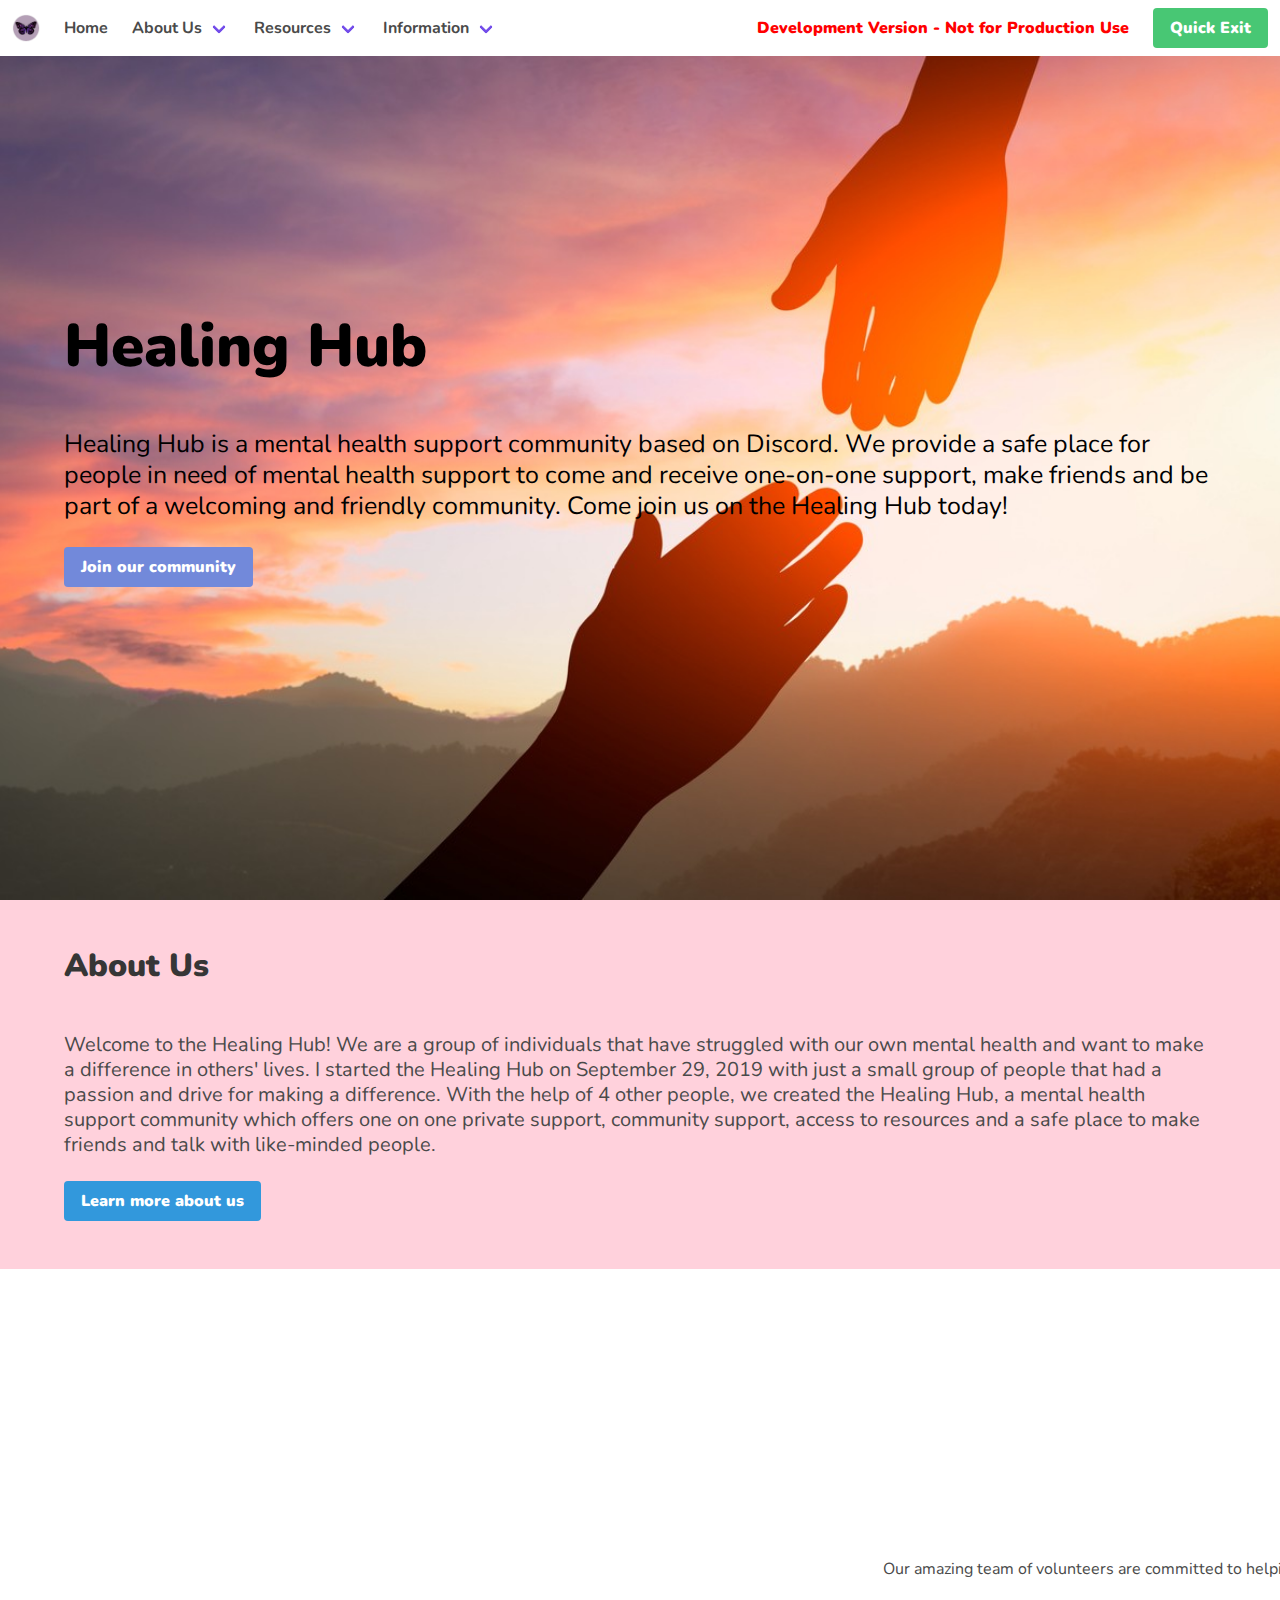
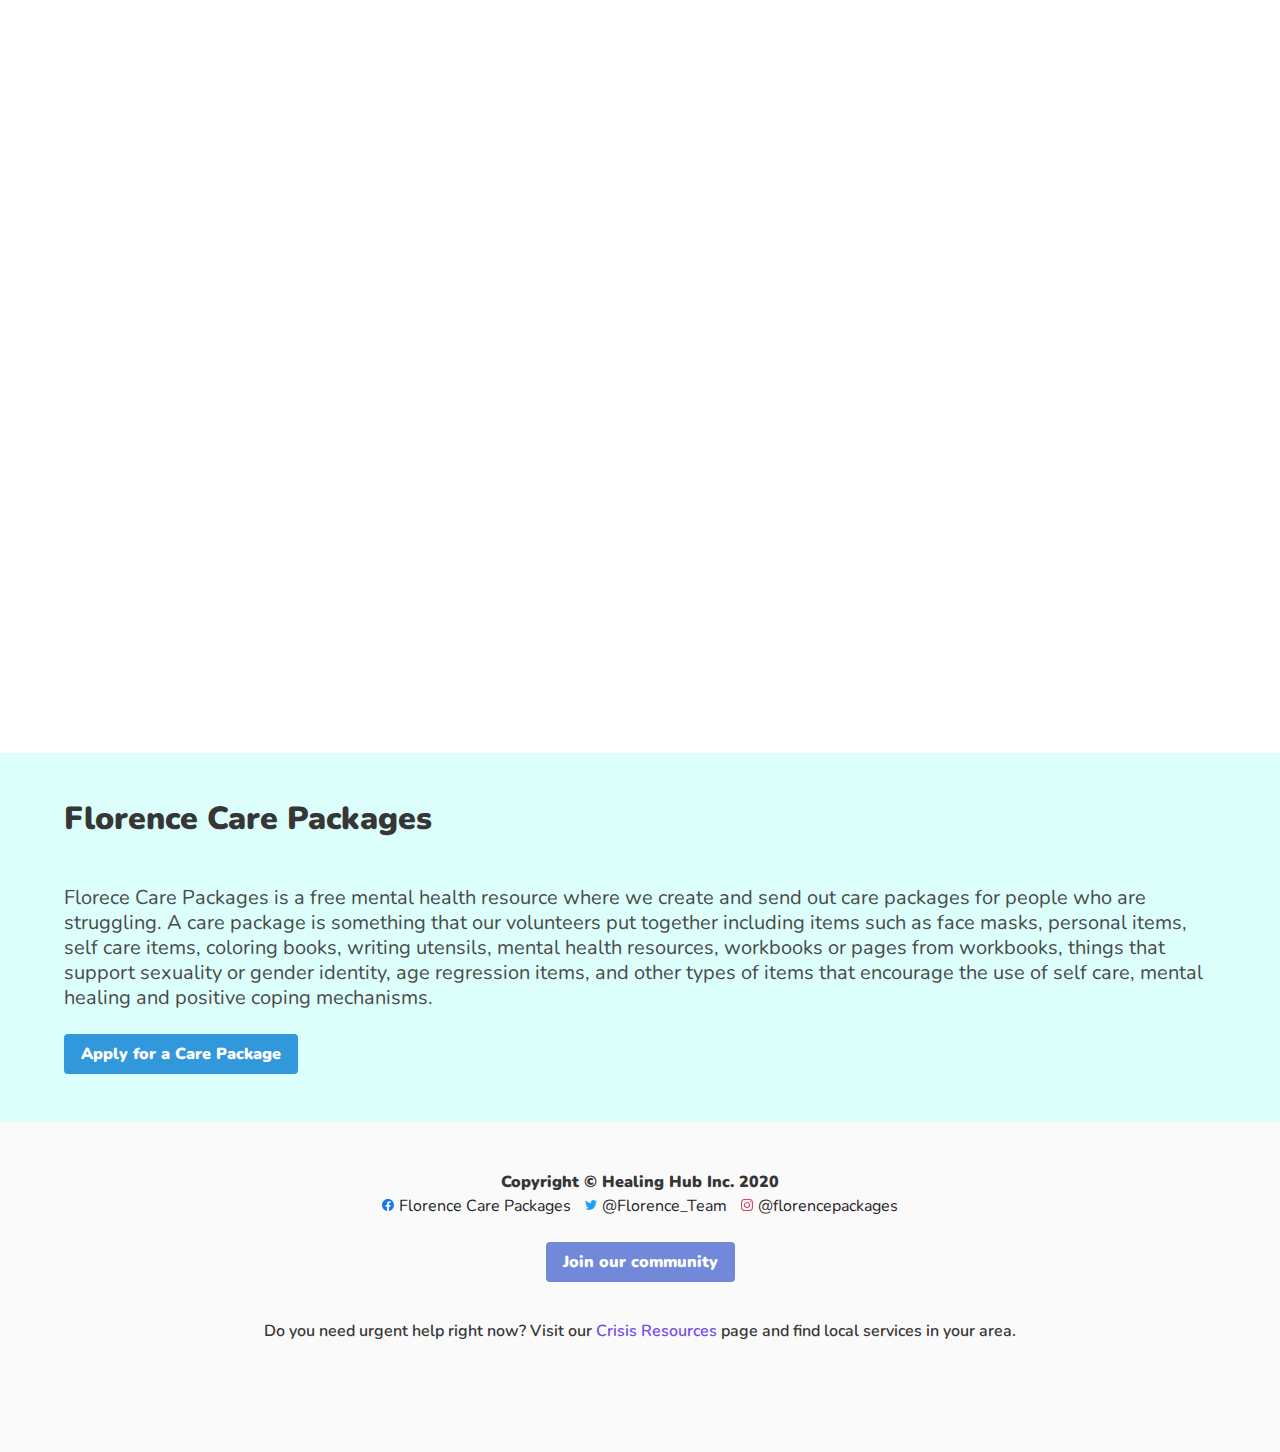
==== index.html @ 4560e4aa "Development Update" ====
<!doctype html>
<html class="no-js" lang="en-AU">

<!--

  Made with love and pandas by aidswidjaja
        https://github.com/tetsudai
       https://aidswidjaja.github.io

Filename    ::  index.html
Purpose     ::  Homepage
Project     ::  Official website for Healing Hub Inc., a peer-to-peer mental health support server. By aidswidjaja @ tetsudai.
GitHub      ::  https://github.com/tetsudai/HealingHub
License     ::  MIT License 2020

-->


<head>
  <meta charset="utf-8">
  <meta name="keywords" content="mental health,support,peer support,healing,help,suicide,depression,anxiety">
  <meta name="author" content="aidswidjaja">
  <meta name="description"
    content="Official website for Healing Hub Inc., a peer-to-peer mental health support server.">
  <meta name="viewport" content="width=device-width, initial-scale=1">

  <meta property="og:title"
    content="Official website for Healing Hub Inc., a peer-to-peer mental health support server.">
  <meta property="og:type" content="website">
  <meta property="og:url" content="https://healinghub.netlify.com">
  <meta property="og:image" content="https://raw.githubusercontent.com/tetsudai/HealingHub/master/assets/logo.png">

  <script src="https://code.jquery.com/jquery-3.5.1.min.js"
    integrity="sha256-9/aliU8dGd2tb6OSsuzixeV4y/faTqgFtohetphbbj0=" crossorigin="anonymous"></script>

  <link
    href="https://fonts.googleapis.com/css2?family=Nunito:ital,wght@0,200;0,300;0,400;0,600;0,700;0,800;0,900;1,200;1,300;1,400;1,600;1,700;1,800;1,900&display=swap"
    rel="stylesheet">
  <link href="https://fonts.googleapis.com/icon?family=Material+Icons" rel="stylesheet">

  <link rel="stylesheet" href="res/normalize/normalize.css">
  <link rel="stylesheet" href="res/bulma/css/bulma.min.css">
  <link rel="stylesheet" href="css/main.css">
  <link rel="stylesheet" href="css/blurple.css">
  <link rel="stylesheet" href="css/index.css">
  <script src="js/nav.js"></script>
  <script src="js/escape.js"></script>

  <link rel="icon" type="image/png" href="assets/icon.png">
  <link rel="apple-touch-icon" href="icon.png">


  <title>Home | Healing Hub</title>
</head>

<body>
  <!-- Start Browse Happy warning-->
  <div id="browsehappy-warning">
    <!--[if IE]> <p class="browserupgrade">You are using an <strong>outdated</strong> browser. Please <a href="https://browsehappy.com/">upgrade your browser</a> to improve your experience and security.</p><![endif]-->
  </div>
  <!-- End Browse Happy warning -->
  <!-- Start Navigation bar-->
  <nav class="navbar is-fixed-top" role="navigation" aria-label="main navigation">
    <div class="navbar-brand">
      <a class="navbar-item" href="index.html">
        <img src="assets/icon.png">
      </a>

      <a role="button" class="navbar-burger burger" aria-label="menu" aria-expanded="false" data-target="navbarTarget">
        <span aria-hidden="true"></span>
        <span aria-hidden="true"></span>
        <span aria-hidden="true"></span>
      </a>
    </div>

    <div id="navbarTarget" class="navbar-menu">
      <div class="navbar-start">
        <a class="navbar-item">Home</a>
        <div class="navbar-item has-dropdown is-hoverable">
          <a class="navbar-link">About Us</a>
          <div class="navbar-dropdown">
            <a class="navbar-item">What We Do</a>
            <a class="navbar-item">Volunteer</a>
            <a class="navbar-item">The Team</a>
          </div>
        </div>
        <div class="navbar-item has-dropdown is-hoverable">
          <a class="navbar-link">Resources</a>
          <div class="navbar-dropdown">
            <a class="navbar-item">Hotlines</a>
            <a class="navbar-item">USA Treatment</a>
            <a class="navbar-item">Online Resources</a>
            <a class="navbar-item">Resources</a>
          </div>
        </div>
        <div class="navbar-item has-dropdown is-hoverable">
          <a class="navbar-link">Information</a>
          <div class="navbar-dropdown">
            <a class="navbar-item">FAQ</a>
            <a class="navbar-item">Disclaimer</a>
            <a class="navbar-item">Social Media</a>
            <a class="navbar-item">Server Rules</a>
            <a class="navbar-item">More Information</a>
          </div>
        </div>
      </div>
    </div>
    <div class="navbar-end">
      <div class="navbar-item"><strong style="color: red">Development Version - Not for Production Use</strong></div>
      <div class="navbar-item">
        <div class="buttons">
          <a class="button is-success" onclick="getAway()">
            <strong>Quick Exit</strong>
          </a>
        </div>
      </div>
    </div>
  </nav>
  <!-- End navigation bar -->

  <!-- Start hero splash -->
  <section class="hero indexSplash is-fullheight">
    <div class="hero-body">
      <div class="container">
        <h1 class="title indexSplashText indexSplashTitle">
          Healing Hub
        </h1><br>
        <h2 class="subtitle indexSplashText indexSplashSubtitle">
          Healing Hub is a mental health support community based on Discord. We provide a
          safe place for people in need of mental health support to come and receive one-on-one support, make friends
          and be part of a welcoming and friendly community. Come join us on the Healing Hub today!
        </h2>
        <a href="https://discord.gg/Qd7BYZr" class="button is-blurple" target="_blank">Join our community</a>
      </div>
    </div>
  </section>

  <section class="section indexAboutUs">
    <div class="container">
      <h1 class="title">About Us</h1><br>
      <h2 class="subtitle">
        Welcome to the Healing Hub! We are a group of individuals that have struggled with our own mental health and
        want to make a difference in others' lives. I started the Healing Hub on September 29, 2019 with just a small
        group of people that had a passion and drive for making a difference. With the help of 4 other people, we
        created the Healing Hub, a mental health support community which offers one on one private support, community
        support, access to resources and a safe place to make friends and talk with like-minded people.
      </h2>
      <a href="#" class="button is-info" target="_blank">Learn more about us</a> <!-- TO BE UPDATED -->
    </div>
  </section>

  <section class="section indexSectionMargins">
    <div class="columns is-desktop has-text-centered">
      <div class="column">
        <p class="title indexTitle">Our Team</p><br>
        <span class="material-icons indexIcon" style="color: #00DA8D">
          connect_without_contact
        </span>
        <p class="indexColumnText">
          Our amazing team of volunteers are committed to helping others. We take our dreams and turn them into
          action.
          Think you would be a good fit? Visit the <a href="#">Volunteer</a> page for more information!
          <!-- TO BE UPDATED -->
        </p>
      </div>
      <div class="column">
        <div>
          <p class="title indexTitle">Our History</p><br>
          <span class="material-icons indexIcon" style="color: #FF7378">
            hourglass_empty
          </span>
          <p class="indexColumnText">
            Seeing a need for dedicated, nonprofit work in the mental health area, we formed our organization to provide
            a safe place for people to come and receive free-of-charge support. We've consistently grown since then, all
            thanks to the volunteers of the Healing Hub Inc.!
          </p>
        </div>
      </div>
      <div class="column">
        <div>
          <p class="title indexTitle">Our Mission</p><br>
          <span class="material-icons indexIcon" style="color: #0086FF">
            stars
          </span>
          <p class="indexColumnText">
            We focus on making the maximum positive effort for our community. Our members and volunteers provide the
            momentum that helps us affect change. Using one to one and community support, low cost resources and team
            work, we've found a way to make a difference in people's lives for people who otherwise couldn't access it.
          </p>
        </div>
      </div>
    </div>
  </section>

  <section class="section indexFlorenceCarePackages">
    <div class="container">
      <h1 class="title">Florence Care Packages</h1><br>
      <h2 class="subtitle">
        Florece Care Packages is a free mental health resource where we create and send out care packages for people who
        are struggling. A care package is something that our volunteers put together including items such as face masks,
        personal items, self care items, coloring books, writing utensils, mental health resources, workbooks or pages
        from workbooks, things that support sexuality or gender identity, age regression items, and other types of items
        that encourage the use of self care, mental healing and positive coping mechanisms.

      </h2>
      <a href="#" class="button is-info" target="_blank">Apply for a Care Package</a> <!-- TO BE UPDATED -->
    </div>
  </section>

  <!-- Start footer -->
  <footer class="footer">
    <div class="content has-text-centered">
      <p>
        <strong>Copyright &copy Healing Hub Inc. 2020</strong><br>
        <a class="social" href="https://www.facebook.com/Florence-Care-Packages-103429868161958/"><img class="social-facebook" src="assets/svg/facebook.svg" alt="Facebook" style="height: 12px; padding-right: 5px;">Florence Care Packages</a>
        <a class="social" href="https://twitter.com/Florence_Team"><img class="social-twitter" src="assets/svg/twitter.svg" alt="Twitter" style="height: 12px; padding-left: 10px; padding-right: 5px;">@Florence_Team</a>
        <a class="social" href="https://www.instagram.com/florencepackages/"><img class="social-instagram" src="assets/svg/instagram.svg" alt="Instagram" style="height: 12px; padding-left: 10px; padding-right: 5px;">@florencepackages</a>
        <br><br>
      <a class="button is-blurple" href="https://discord.gg/Qd7BYZr">Join our community</a><br><br>
      <h6>Do you need urgent help right now? Visit our <a href="crisis.html">Crisis Resources</a> page and find local
        services in your area.</h6>
      </p>
    </div>
  </footer>
  <!-- End footer -->
</body>

</html>
---- css/main.css ----
/*

  Made with love and pandas by aidswidjaja
        https://github.com/tetsudai
       https://aidswidjaja.github.io

Filename    ::  main.css
Purpose     ::  Main CSS file
Project     ::  Official website for Healing Hub Inc, a peer-to-peer mental health support server. By aidswidjaja @ tetsudai.
GitHub      ::  https://github.com/tetsudai/HealingHub
License     ::  MIT License 2020

*/

/* Elements */

body {
    font-family: 'Nunito', serif;
}

a {
    color: #734DEA
}

a:hover {
    color: #734DEA;
    text-decoration: underline;
}

a.button {
    font-weight: 900;
}

strong {
    font-weight: 900;
}

/* Navbar */

.navbar-item {
    font-weight: 700;
}

a.navbar-item:hover {
    font-weight: 700;
    color: #734DEA;
}

a.navbar-link:hover {
    color: #734DEA;
    text-decoration: underline;
}

.navbar-link:not(.is-arrowless)::after {
    border-color: #734DEA;
}

/* Misc */

.title {
    font-weight: 900;
}

.subtitle {
    font-weight: 400;
}

.social {
    color: #252526;
}
---- css/blurple.css ----
/*

  Made with love and pandas by aidswidjaja
        https://github.com/tetsudai
       https://aidswidjaja.github.io

Filename    ::  blurple.css
Purpose     ::  Blurple CSS button styles
Project     ::  Official website for Healing Hub Inc, a peer-to-peer mental health support server. By aidswidjaja @ tetsudai.
GitHub      ::  https://github.com/tetsudai/HealingHub
License     ::  MIT License 2020

*/

.button.is-blurple {
    background-color: #7289DA;
    border-color: transparent;
    color: #fff;
  }
  
  .button.is-blurple:hover, .button.is-blurple.is-hovered {
    background-color: #6073b5;
    border-color: transparent;
    color: #fff;
  }
  
  .button.is-blurple:focus, .button.is-blurple.is-focused {
    border-color: transparent;
    color: #fff;
  }
  
  .button.is-blurple:focus:not(:active), .button.is-blurple.is-focused:not(:active) {
    box-shadow: 0 0 0 0.125em rgba(114, 137, 218, 0.25);
  }
  
  .button.is-blurple:active, .button.is-blurple.is-active {
    background-color: #5a6db0;
    border-color: transparent;
    color: #fff;
  }
  
  .button.is-blurple[disabled],
  fieldset[disabled] .button.is-blurple {
    background-color: #7289DA;
    border-color: transparent;
    box-shadow: none;
  }
  
  .button.is-blurple.is-inverted {
    background-color: #fff;
    color: #7289DA;
  }
  
  .button.is-blurple.is-inverted:hover, .button.is-blurple.is-inverted.is-hovered {
    background-color: #f2f2f2;
  }
  
  .button.is-blurple.is-inverted[disabled],
  fieldset[disabled] .button.is-blurple.is-inverted {
    background-color: #fff;
    border-color: transparent;
    box-shadow: none;
    color: #7289DA;
  }
  
  .button.is-blurple.is-loading::after {
    border-color: transparent transparent #fff #fff !important;
  }
  
  .button.is-blurple.is-outlined {
    background-color: transparent;
    border-color: #7289DA;
    color: #7289DA;
  }
  
  .button.is-blurple.is-outlined:hover, .button.is-blurple.is-outlined.is-hovered, .button.is-blurple.is-outlined:focus, .button.is-blurple.is-outlined.is-focused {
    background-color: #7289DA;
    border-color: #7289DA;
    color: #fff;
  }
  
  .button.is-blurple.is-outlined.is-loading::after {
    border-color: transparent transparent #7289DA #7289DA !important;
  }
  
  .button.is-blurple.is-outlined.is-loading:hover::after, .button.is-blurple.is-outlined.is-loading.is-hovered::after, .button.is-blurple.is-outlined.is-loading:focus::after, .button.is-blurple.is-outlined.is-loading.is-focused::after {
    border-color: transparent transparent #fff #fff !important;
  }
  
  .button.is-blurple.is-outlined[disabled],
  fieldset[disabled] .button.is-blurple.is-outlined {
    background-color: transparent;
    border-color: #7289DA;
    box-shadow: none;
    color: #7289DA;
  }
  
  .button.is-blurple.is-inverted.is-outlined {
    background-color: transparent;
    border-color: #fff;
    color: #fff;
  }
  
  .button.is-blurple.is-inverted.is-outlined:hover, .button.is-blurple.is-inverted.is-outlined.is-hovered, .button.is-blurple.is-inverted.is-outlined:focus, .button.is-blurple.is-inverted.is-outlined.is-focused {
    background-color: #fff;
    color: #7289DA;
  }
  
  .button.is-blurple.is-inverted.is-outlined.is-loading:hover::after, .button.is-blurple.is-inverted.is-outlined.is-loading.is-hovered::after, .button.is-blurple.is-inverted.is-outlined.is-loading:focus::after, .button.is-blurple.is-inverted.is-outlined.is-loading.is-focused::after {
    border-color: transparent transparent #7289DA #7289DA !important;
  }
  
  .button.is-blurple.is-inverted.is-outlined[disabled],
  fieldset[disabled] .button.is-blurple.is-inverted.is-outlined {
    background-color: transparent;
    border-color: #fff;
    box-shadow: none;
    color: #fff;
  }
  
  .button.is-blurple.is-light {
    background-color: #ebfffc;
    color: #5a6db0;
  }
  
  .button.is-blurple.is-light:hover, .button.is-blurple.is-light.is-hovered {
    background-color: #defffa;
    border-color: transparent;
    color: #5a6db0;
  }
  
  .button.is-blurple.is-light:active, .button.is-blurple.is-light.is-active {
    background-color: #d1fff8;
    border-color: transparent;
    color: #5a6db0;
  }
---- css/index.css ----
/*

  Made with love and pandas by aidswidjaja
        https://github.com/tetsudai
       https://aidswidjaja.github.io

Filename    ::  index.css
Purpose     ::  CSS file for index.html
Project     ::  Official website for Healing Hub Inc, a peer-to-peer mental health support server. By aidswidjaja @ tetsudai.
GitHub      ::  https://github.com/tetsudai/HealingHub
License     ::  MIT License 2020

*/

.indexSplash { 
    background-image: url("../assets/splash.png");
    background-position: center center;
	background-repeat: no-repeat;
    background-attachment: fixed;
    -webkit-background-size: cover;
    -moz-background-size: cover;
    -o-background-size: cover;
    background-size: cover;
}

.indexSplashText {
    color: #000;
}

.indexSplashTitle {
    font-size: 60px;
    font-weight: 900;
}

.indexSplashSubtitle {
    font-size: 25px;
}

.indexTitle {
    font-weight: 900;
    font-size: 40px;
}

.indexIcon {
    font-size: 130px;
}

.indexAboutUs {
    background-color: #FFD1DC;
}

.indexFlorenceCarePackages {
    background-color: #DCFFFB;
}

.indexColumnText {
    padding: 10px;
}

.indexSectionMargins {
    margin-left: 50px;
    margin-right: 50px;
}
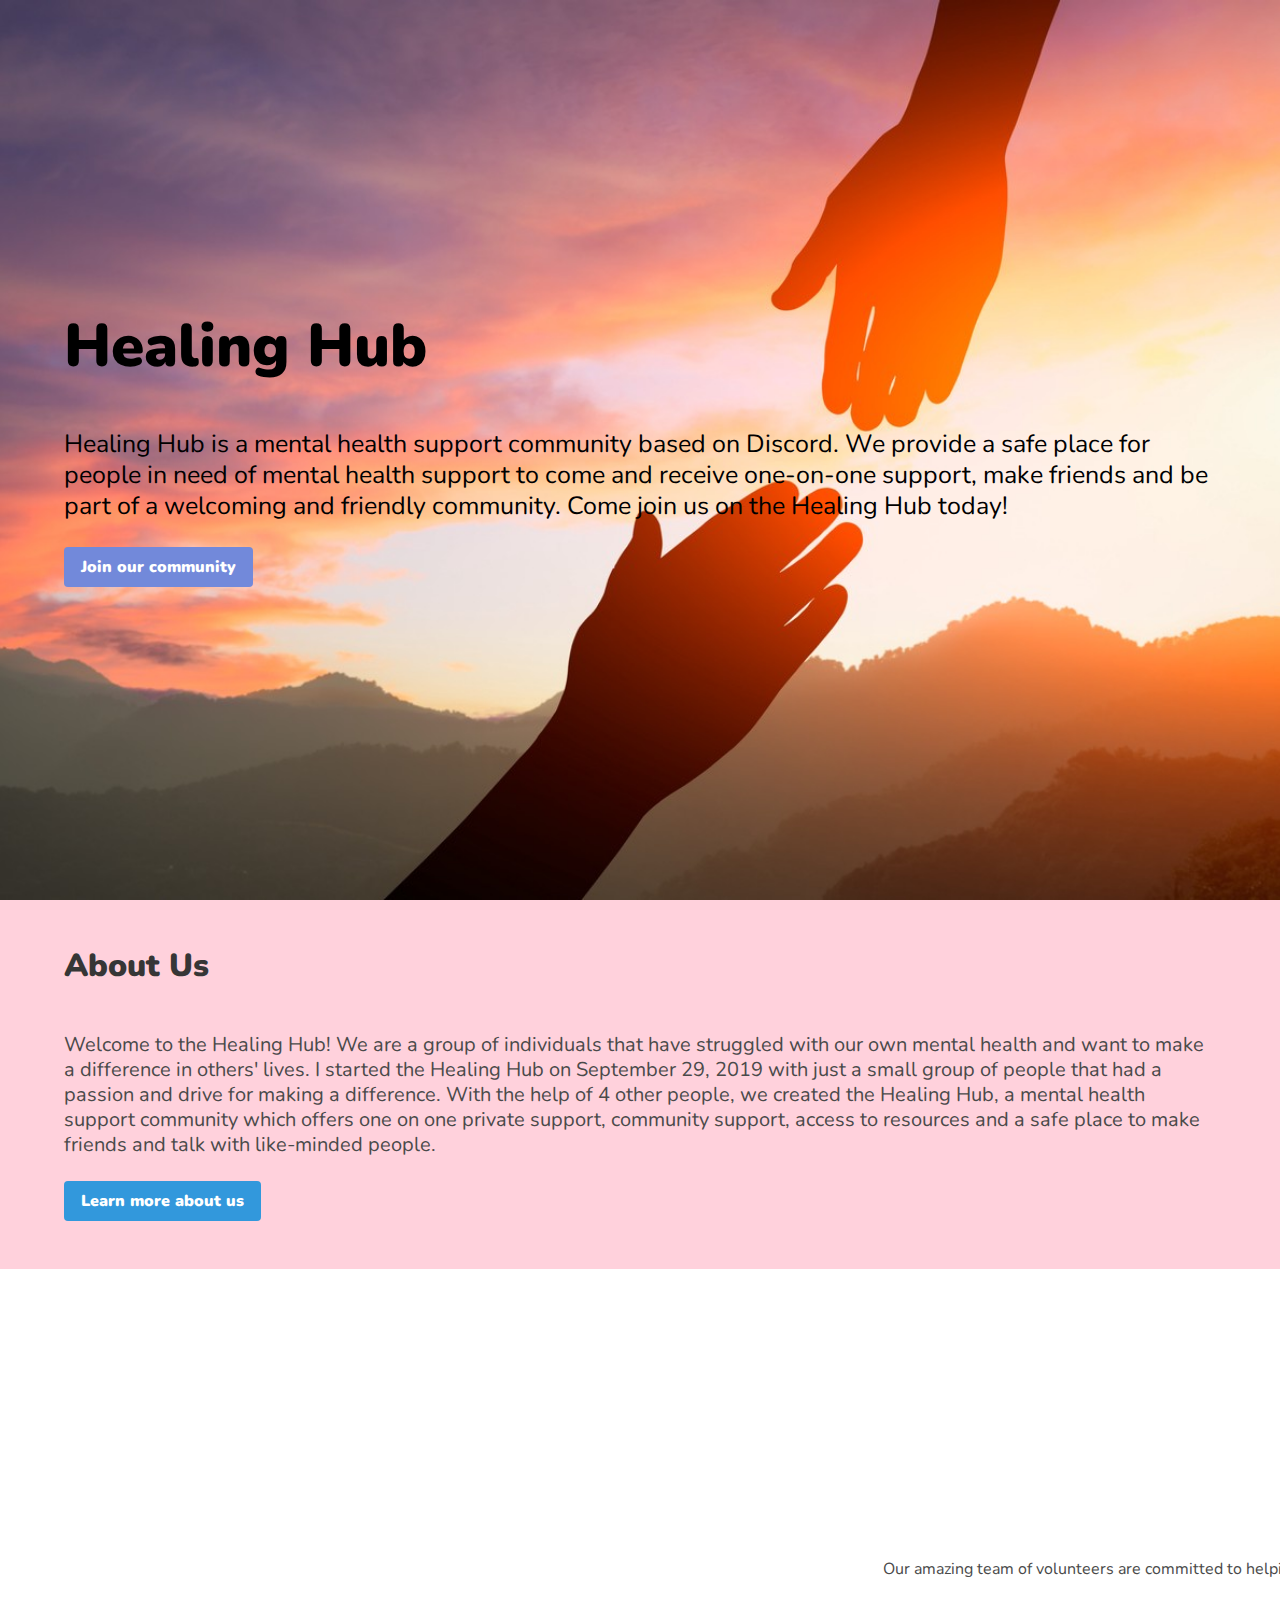
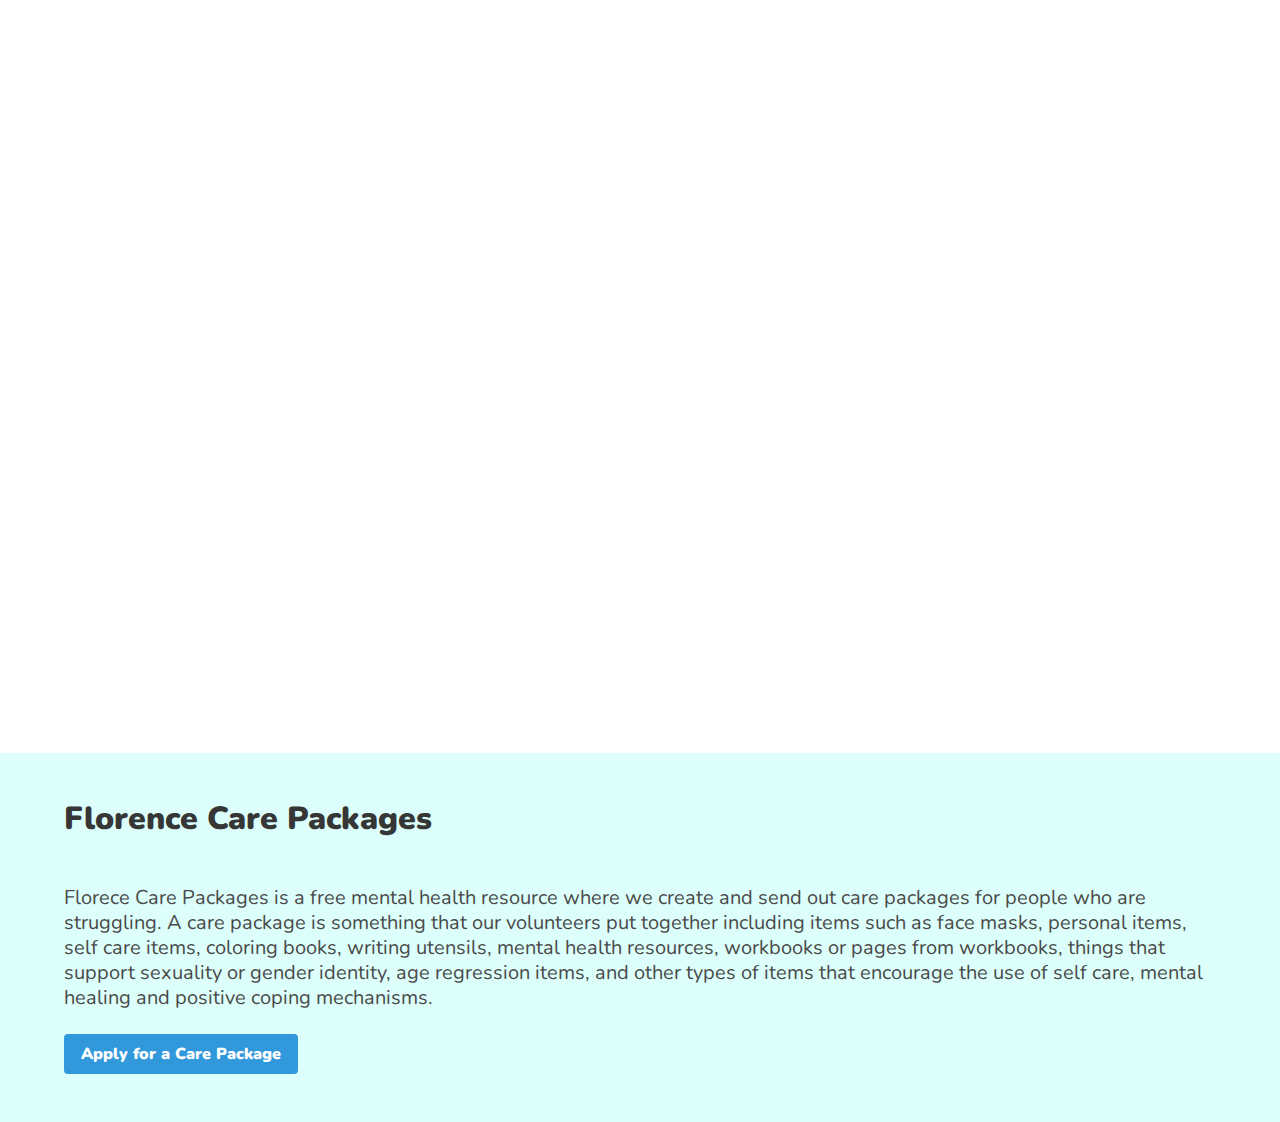
==== commit 94870e3f: "Header/Footer in Jquery HTML load()" ====
--- a/index.html
+++ b/index.html
@@ -33,6 +33,13 @@
   <script src="https://code.jquery.com/jquery-3.5.1.min.js"
     integrity="sha256-9/aliU8dGd2tb6OSsuzixeV4y/faTqgFtohetphbbj0=" crossorigin="anonymous"></script>
 
+  <script>
+    $(document).ready(function () {
+      $('#navbar').load("navbar.html");
+      $('#footer').load("footer.html");
+    });
+  </script>
+
   <link
     href="https://fonts.googleapis.com/css2?family=Nunito:ital,wght@0,200;0,300;0,400;0,600;0,700;0,800;0,900;1,200;1,300;1,400;1,600;1,700;1,800;1,900&display=swap"
     rel="stylesheet">
@@ -59,64 +66,8 @@
     <!--[if IE]> <p class="browserupgrade">You are using an <strong>outdated</strong> browser. Please <a href="https://browsehappy.com/">upgrade your browser</a> to improve your experience and security.</p><![endif]-->
   </div>
   <!-- End Browse Happy warning -->
-  <!-- Start Navigation bar-->
-  <nav class="navbar is-fixed-top" role="navigation" aria-label="main navigation">
-    <div class="navbar-brand">
-      <a class="navbar-item" href="index.html">
-        <img src="assets/icon.png">
-      </a>
 
-      <a role="button" class="navbar-burger burger" aria-label="menu" aria-expanded="false" data-target="navbarTarget">
-        <span aria-hidden="true"></span>
-        <span aria-hidden="true"></span>
-        <span aria-hidden="true"></span>
-      </a>
-    </div>
-
-    <div id="navbarTarget" class="navbar-menu">
-      <div class="navbar-start">
-        <a class="navbar-item">Home</a>
-        <div class="navbar-item has-dropdown is-hoverable">
-          <a class="navbar-link">About Us</a>
-          <div class="navbar-dropdown">
-            <a class="navbar-item">What We Do</a>
-            <a class="navbar-item">Volunteer</a>
-            <a class="navbar-item">The Team</a>
-          </div>
-        </div>
-        <div class="navbar-item has-dropdown is-hoverable">
-          <a class="navbar-link">Resources</a>
-          <div class="navbar-dropdown">
-            <a class="navbar-item">Hotlines</a>
-            <a class="navbar-item">USA Treatment</a>
-            <a class="navbar-item">Online Resources</a>
-            <a class="navbar-item">Resources</a>
-          </div>
-        </div>
-        <div class="navbar-item has-dropdown is-hoverable">
-          <a class="navbar-link">Information</a>
-          <div class="navbar-dropdown">
-            <a class="navbar-item">FAQ</a>
-            <a class="navbar-item">Disclaimer</a>
-            <a class="navbar-item">Social Media</a>
-            <a class="navbar-item">Server Rules</a>
-            <a class="navbar-item">More Information</a>
-          </div>
-        </div>
-      </div>
-    </div>
-    <div class="navbar-end">
-      <div class="navbar-item"><strong style="color: red">Development Version - Not for Production Use</strong></div>
-      <div class="navbar-item">
-        <div class="buttons">
-          <a class="button is-success" onclick="getAway()">
-            <strong>Quick Exit</strong>
-          </a>
-        </div>
-      </div>
-    </div>
-  </nav>
-  <!-- End navigation bar -->
+  <div id="navbar"></div>
 
   <!-- Start hero splash -->
   <section class="hero indexSplash is-fullheight">
@@ -207,22 +158,8 @@
     </div>
   </section>
 
-  <!-- Start footer -->
-  <footer class="footer">
-    <div class="content has-text-centered">
-      <p>
-        <strong>Copyright &copy Healing Hub Inc. 2020</strong><br>
-        <a class="social" href="https://www.facebook.com/Florence-Care-Packages-103429868161958/"><img class="social-facebook" src="assets/svg/facebook.svg" alt="Facebook" style="height: 12px; padding-right: 5px;">Florence Care Packages</a>
-        <a class="social" href="https://twitter.com/Florence_Team"><img class="social-twitter" src="assets/svg/twitter.svg" alt="Twitter" style="height: 12px; padding-left: 10px; padding-right: 5px;">@Florence_Team</a>
-        <a class="social" href="https://www.instagram.com/florencepackages/"><img class="social-instagram" src="assets/svg/instagram.svg" alt="Instagram" style="height: 12px; padding-left: 10px; padding-right: 5px;">@florencepackages</a>
-        <br><br>
-      <a class="button is-blurple" href="https://discord.gg/Qd7BYZr">Join our community</a><br><br>
-      <h6>Do you need urgent help right now? Visit our <a href="crisis.html">Crisis Resources</a> page and find local
-        services in your area.</h6>
-      </p>
-    </div>
-  </footer>
-  <!-- End footer -->
+  <div id="footer"></div>
+
 </body>
 
 </html>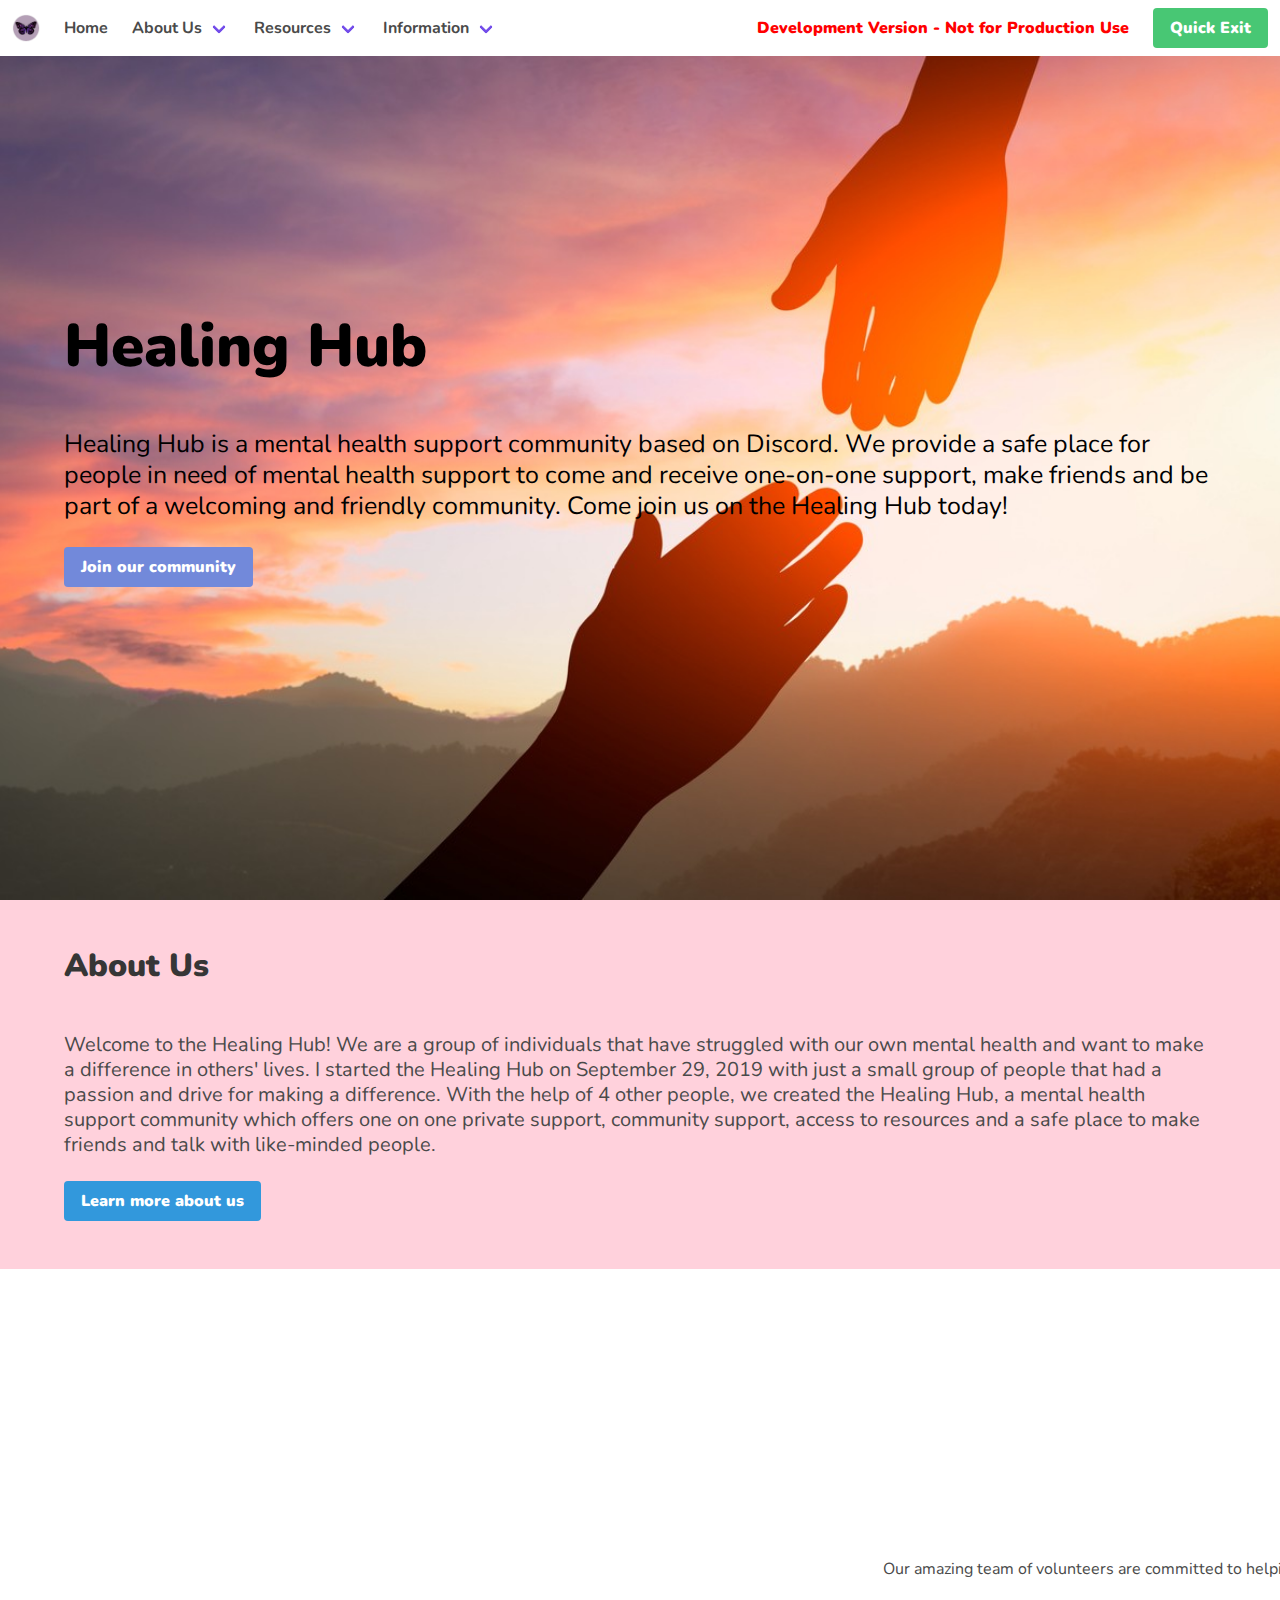
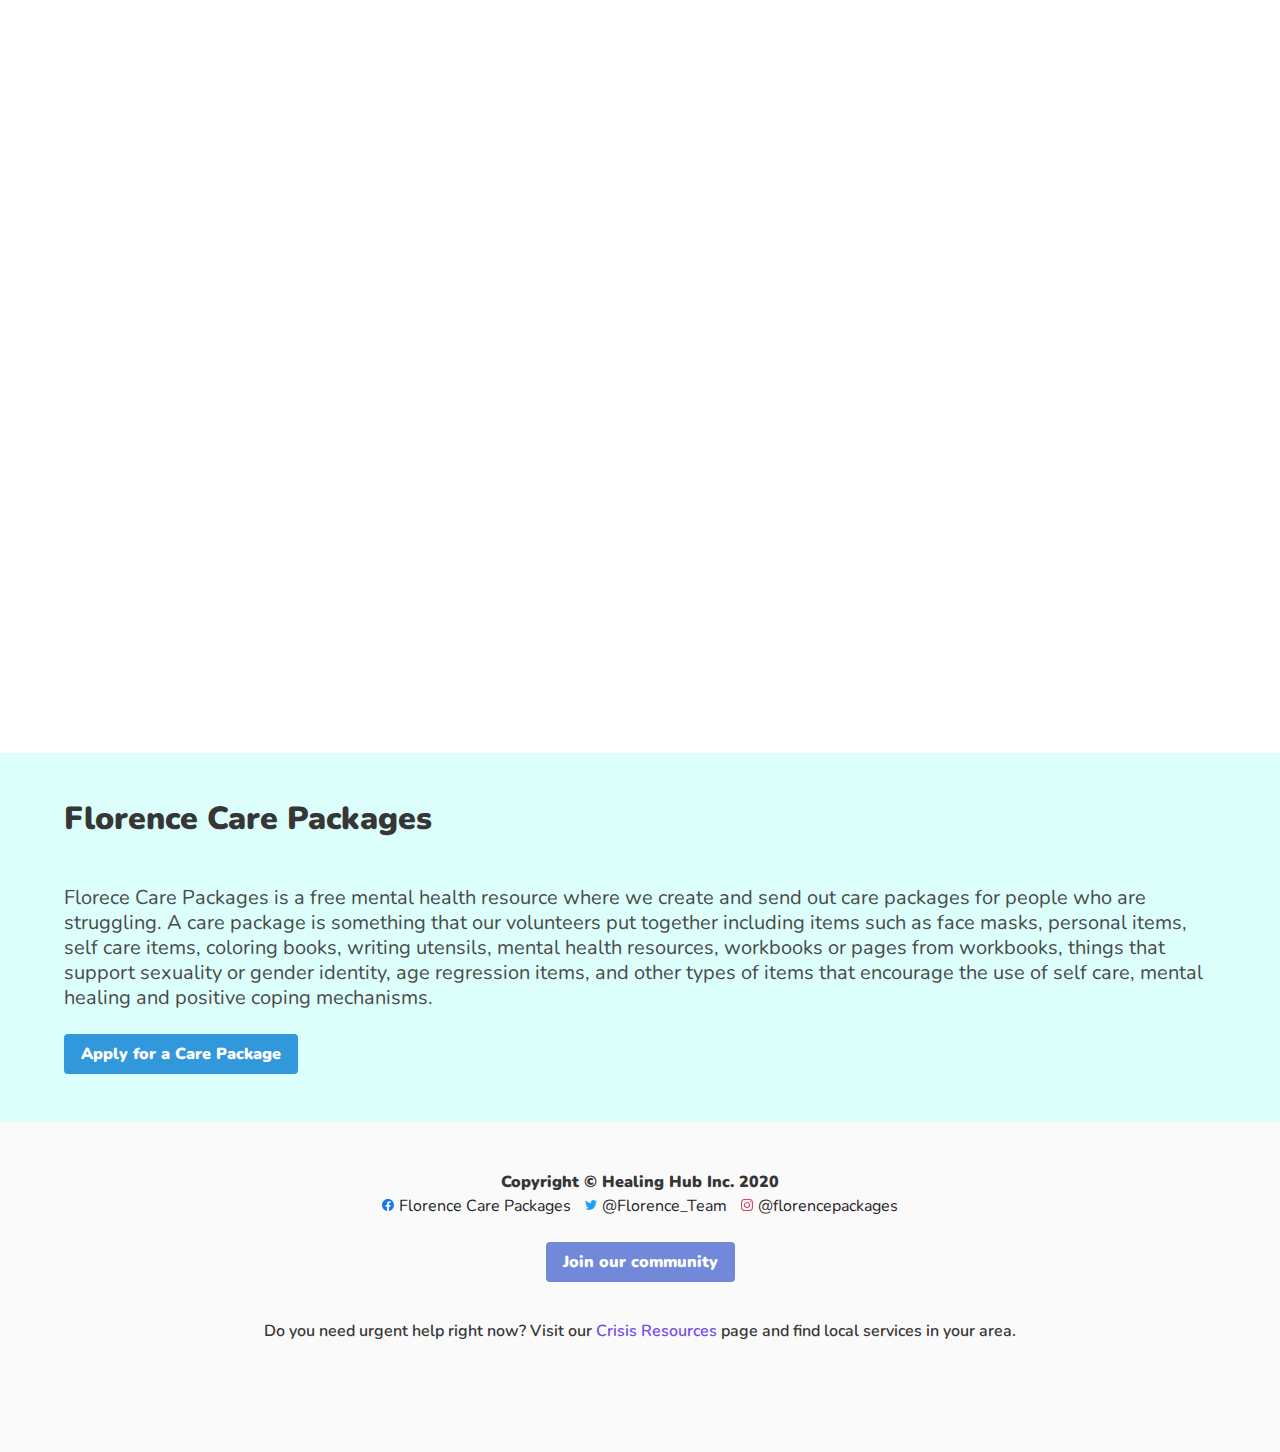
==== commit 7e816aae: "Header/Footer jquery load()" ====
--- a/index.html
+++ b/index.html
@@ -26,6 +26,10 @@
 
   <meta property="og:title"
     content="Official website for Healing Hub Inc., a peer-to-peer mental health support server.">
+  <meta property="og:description"
+    content="Healing Hub is a mental health support community based on Discord. We provide a
+    safe place for people in need of mental health support to come and receive one-on-one support, make friends
+    and be part of a welcoming and friendly community.">
   <meta property="og:type" content="website">
   <meta property="og:url" content="https://healinghub.netlify.com">
   <meta property="og:image" content="https://raw.githubusercontent.com/tetsudai/HealingHub/master/assets/logo.png">
@@ -35,8 +39,8 @@
 
   <script>
     $(document).ready(function () {
-      $('#navbar').load("navbar.html");
-      $('#footer').load("footer.html");
+      $('#navbar').load("res/html/navbar.html");
+      $('#footer').load("res/html/footer.html");
     });
   </script>
 
@@ -152,7 +156,6 @@
         personal items, self care items, coloring books, writing utensils, mental health resources, workbooks or pages
         from workbooks, things that support sexuality or gender identity, age regression items, and other types of items
         that encourage the use of self care, mental healing and positive coping mechanisms.
-
       </h2>
       <a href="#" class="button is-info" target="_blank">Apply for a Care Package</a> <!-- TO BE UPDATED -->
     </div>
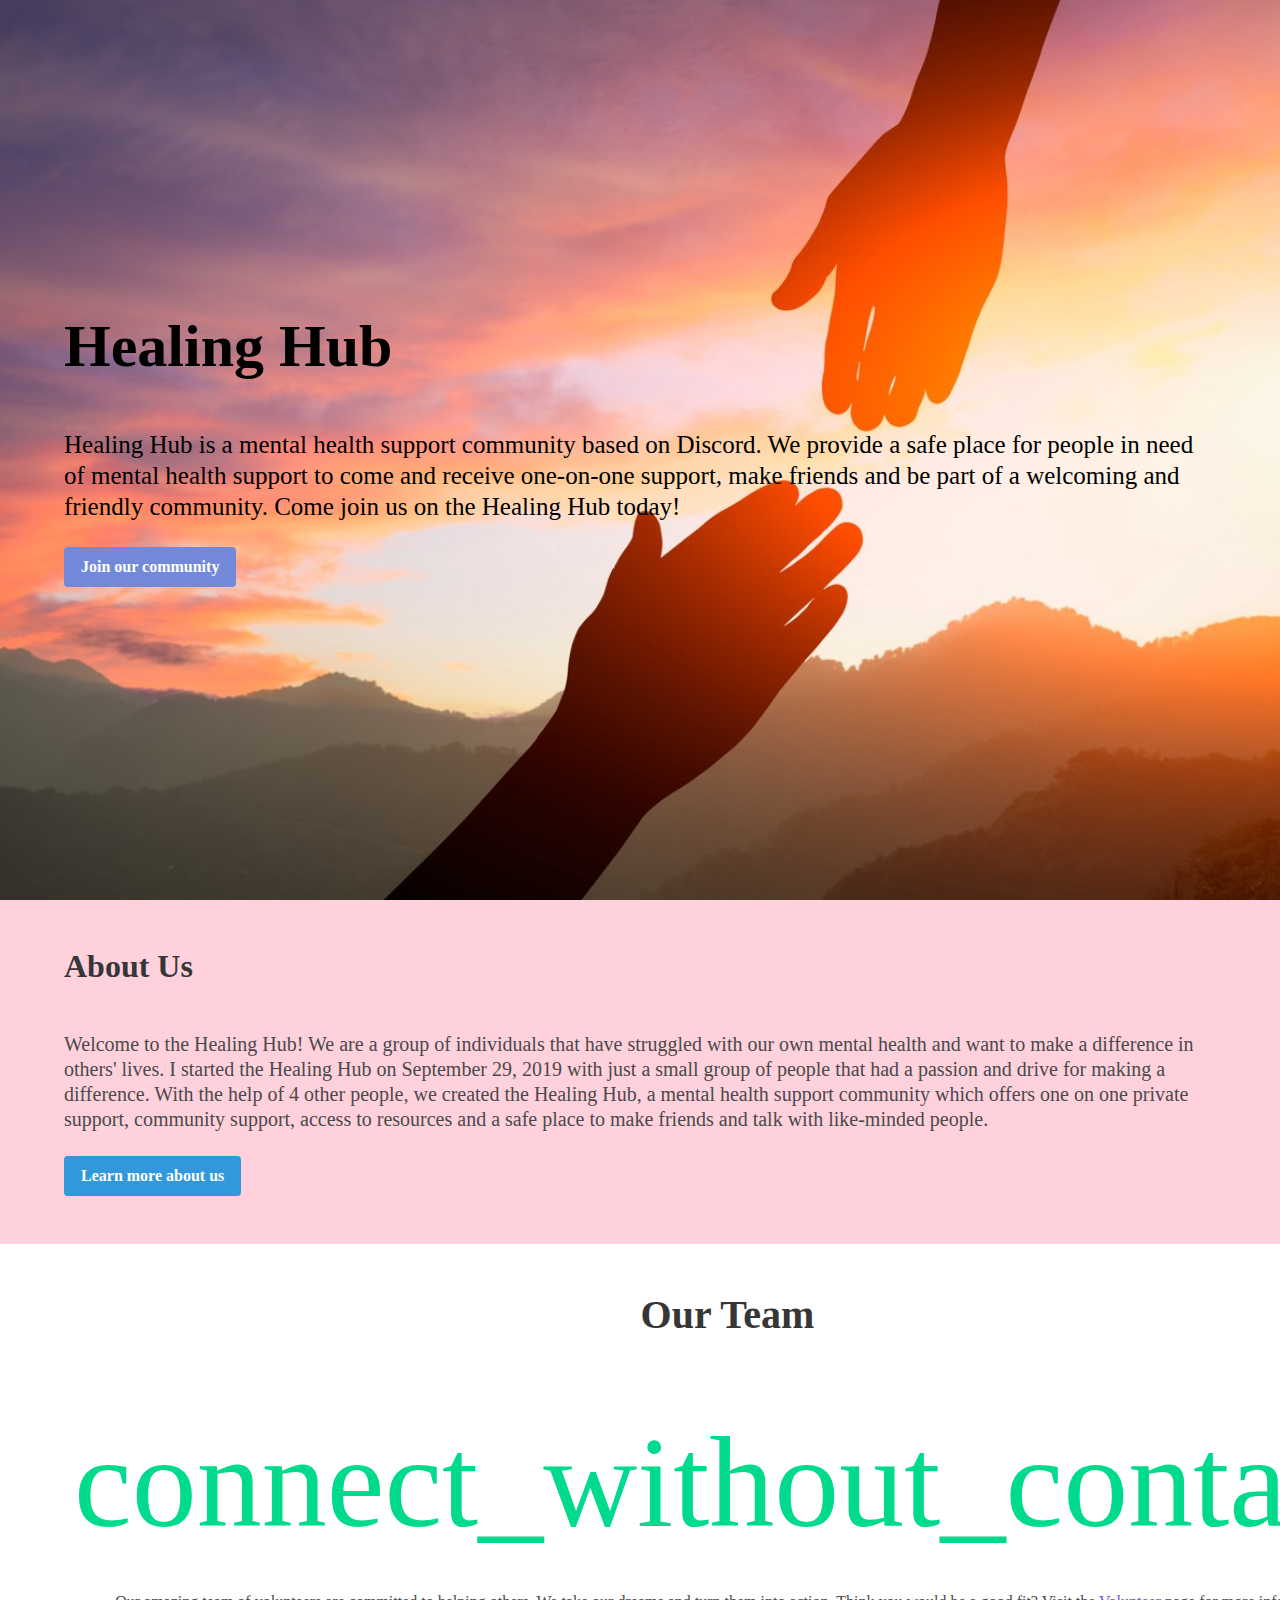
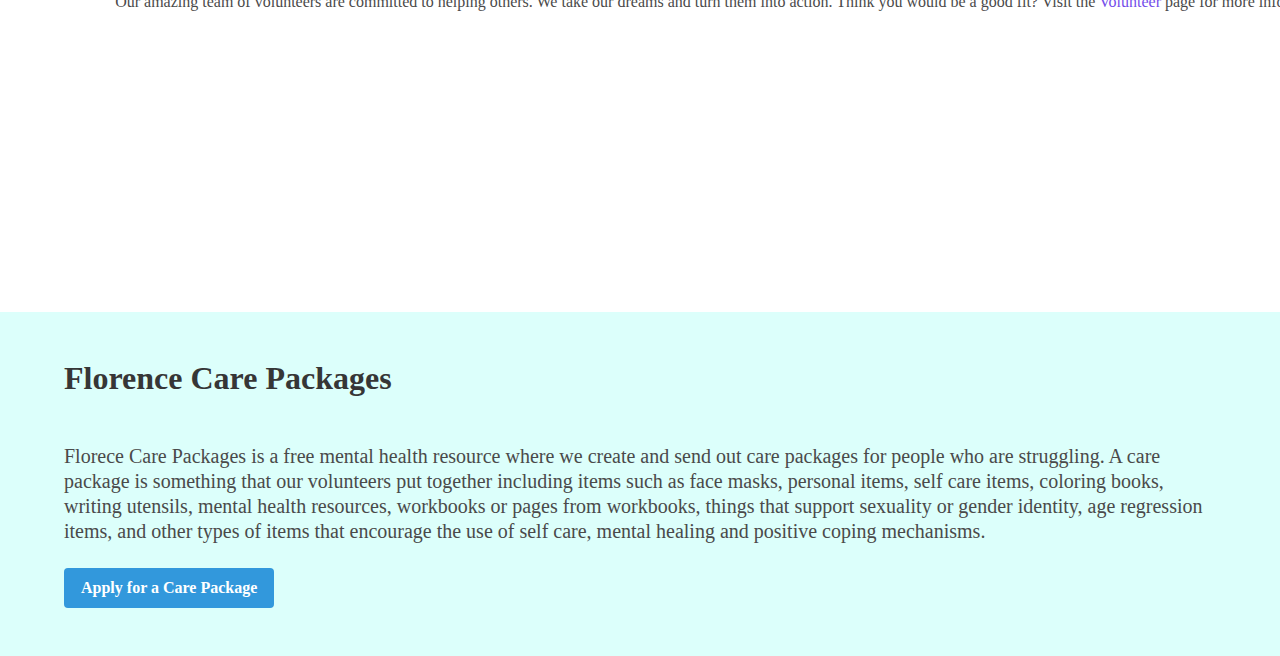
==== commit 3f246af6: "metadata jquery load" ====
--- a/index.html
+++ b/index.html
@@ -17,6 +17,7 @@
 
 
 <head>
+  <!-- <div id="metadata"></div>
   <meta charset="utf-8">
   <meta name="keywords" content="mental health,support,peer support,healing,help,suicide,depression,anxiety">
   <meta name="author" content="aidswidjaja">
@@ -36,18 +37,20 @@
 
   <script src="https://code.jquery.com/jquery-3.5.1.min.js"
     integrity="sha256-9/aliU8dGd2tb6OSsuzixeV4y/faTqgFtohetphbbj0=" crossorigin="anonymous"></script>
+  <link
+    href="https://fonts.googleapis.com/css2?family=Nunito:ital,wght@0,200;0,300;0,400;0,600;0,700;0,800;0,900;1,200;1,300;1,400;1,600;1,700;1,800;1,900&display=swap"
+    rel="stylesheet">
+  <link href="https://fonts.googleapis.com/icon?family=Material+Icons" rel="stylesheet"> -->
 
   <script>
     $(document).ready(function () {
+      $('#metadata').load("res/html/metadata.html");
       $('#navbar').load("res/html/navbar.html");
       $('#footer').load("res/html/footer.html");
     });
   </script>
 
-  <link
-    href="https://fonts.googleapis.com/css2?family=Nunito:ital,wght@0,200;0,300;0,400;0,600;0,700;0,800;0,900;1,200;1,300;1,400;1,600;1,700;1,800;1,900&display=swap"
-    rel="stylesheet">
-  <link href="https://fonts.googleapis.com/icon?family=Material+Icons" rel="stylesheet">
+
 
   <link rel="stylesheet" href="res/normalize/normalize.css">
   <link rel="stylesheet" href="res/bulma/css/bulma.min.css">
@@ -71,7 +74,7 @@
   </div>
   <!-- End Browse Happy warning -->
 
-  <div id="navbar"></div>
+<!-- Navbar --> <div id="navbar"></div>
 
   <!-- Start hero splash -->
   <section class="hero indexSplash is-fullheight">
@@ -161,7 +164,7 @@
     </div>
   </section>
 
-  <div id="footer"></div>
+<!-- Footer --> <div id="footer"></div>
 
 </body>
 
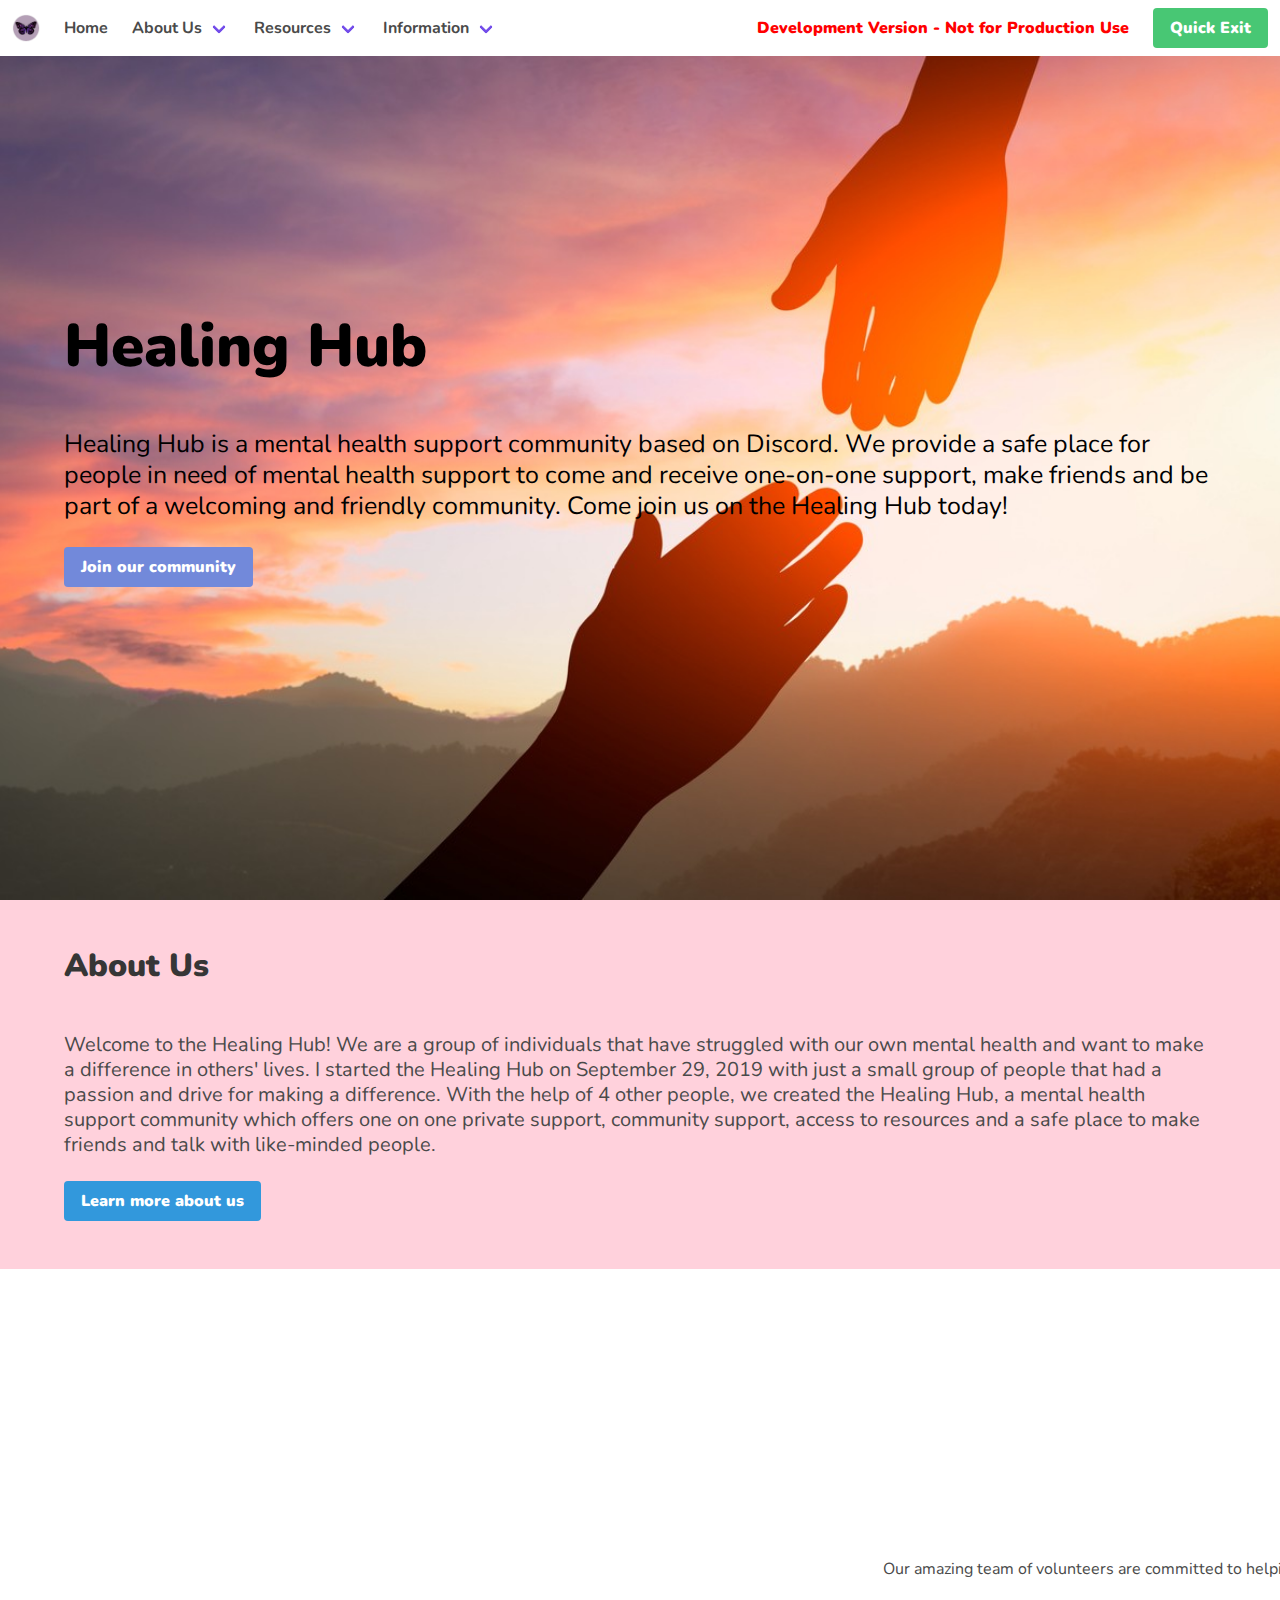
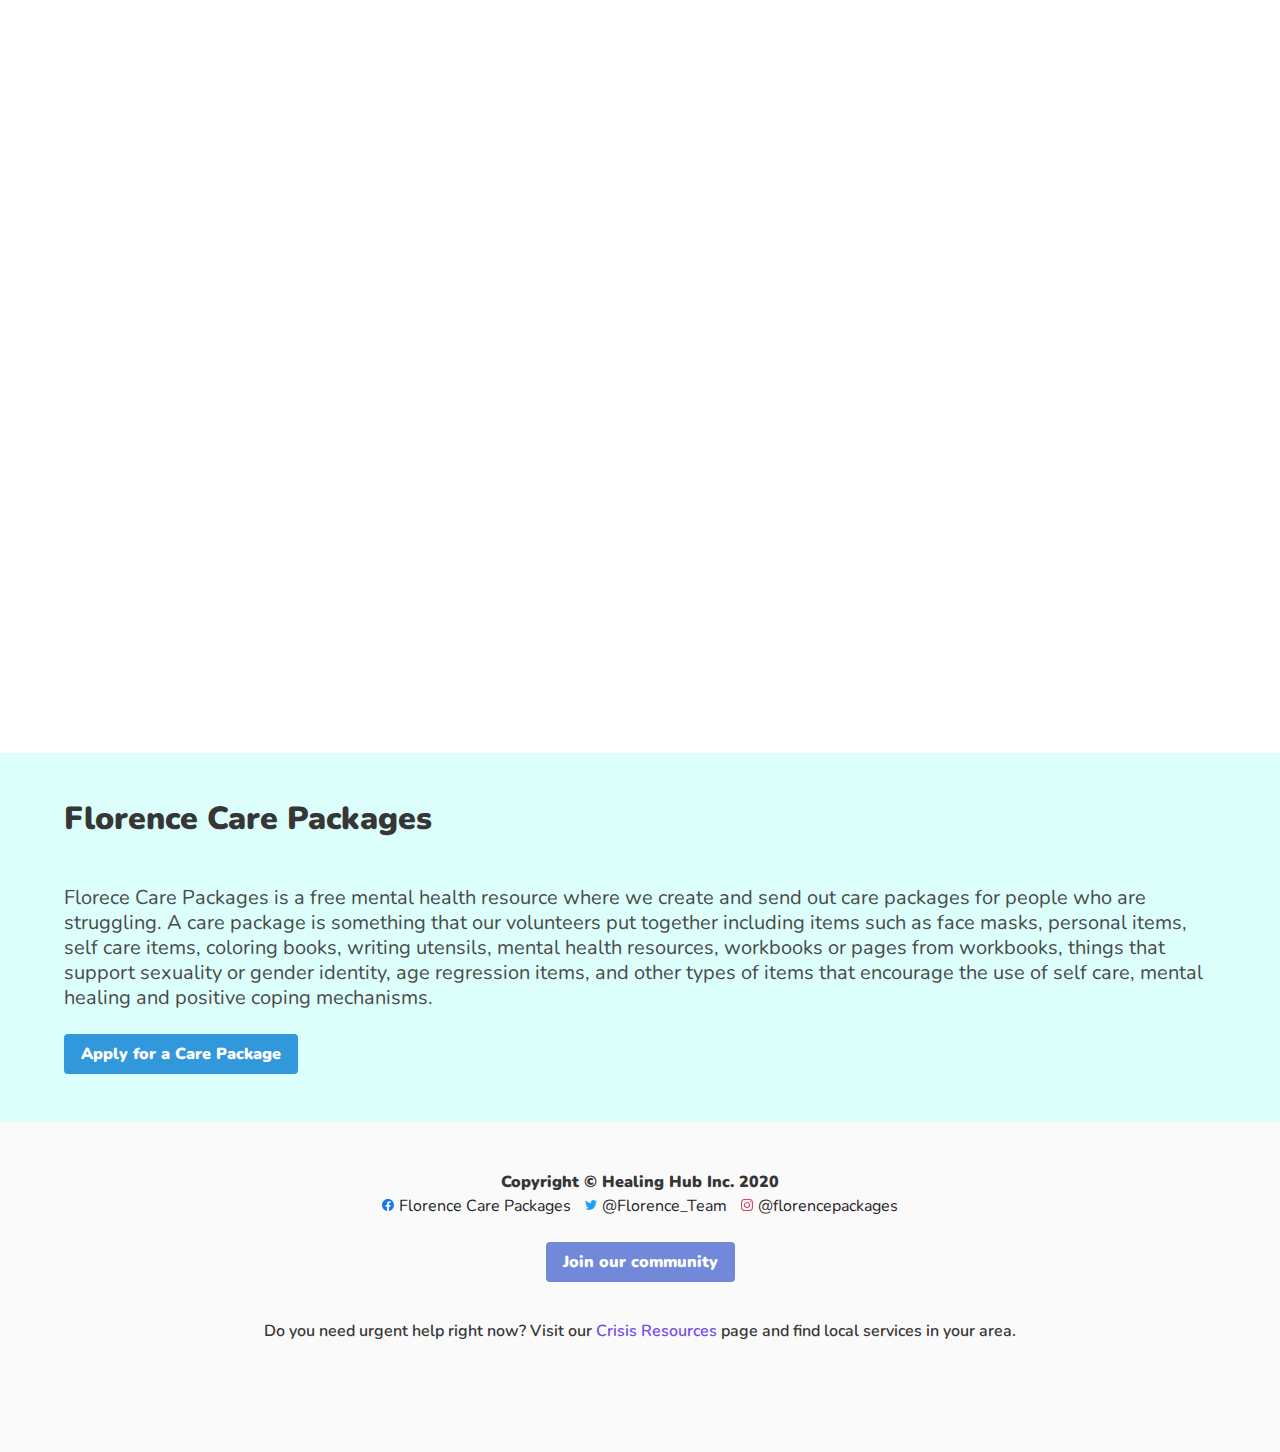
==== commit 197047d7: "Remove metadata jquery" ====
--- a/index.html
+++ b/index.html
@@ -17,7 +17,7 @@
 
 
 <head>
-  <!-- <div id="metadata"></div>
+<div id="metadata"></div>
   <meta charset="utf-8">
   <meta name="keywords" content="mental health,support,peer support,healing,help,suicide,depression,anxiety">
   <meta name="author" content="aidswidjaja">
@@ -40,17 +40,14 @@
   <link
     href="https://fonts.googleapis.com/css2?family=Nunito:ital,wght@0,200;0,300;0,400;0,600;0,700;0,800;0,900;1,200;1,300;1,400;1,600;1,700;1,800;1,900&display=swap"
     rel="stylesheet">
-  <link href="https://fonts.googleapis.com/icon?family=Material+Icons" rel="stylesheet"> -->
+  <link href="https://fonts.googleapis.com/icon?family=Material+Icons" rel="stylesheet">
 
   <script>
     $(document).ready(function () {
-      $('#metadata').load("res/html/metadata.html");
       $('#navbar').load("res/html/navbar.html");
       $('#footer').load("res/html/footer.html");
     });
   </script>
-
-
 
   <link rel="stylesheet" href="res/normalize/normalize.css">
   <link rel="stylesheet" href="res/bulma/css/bulma.min.css">
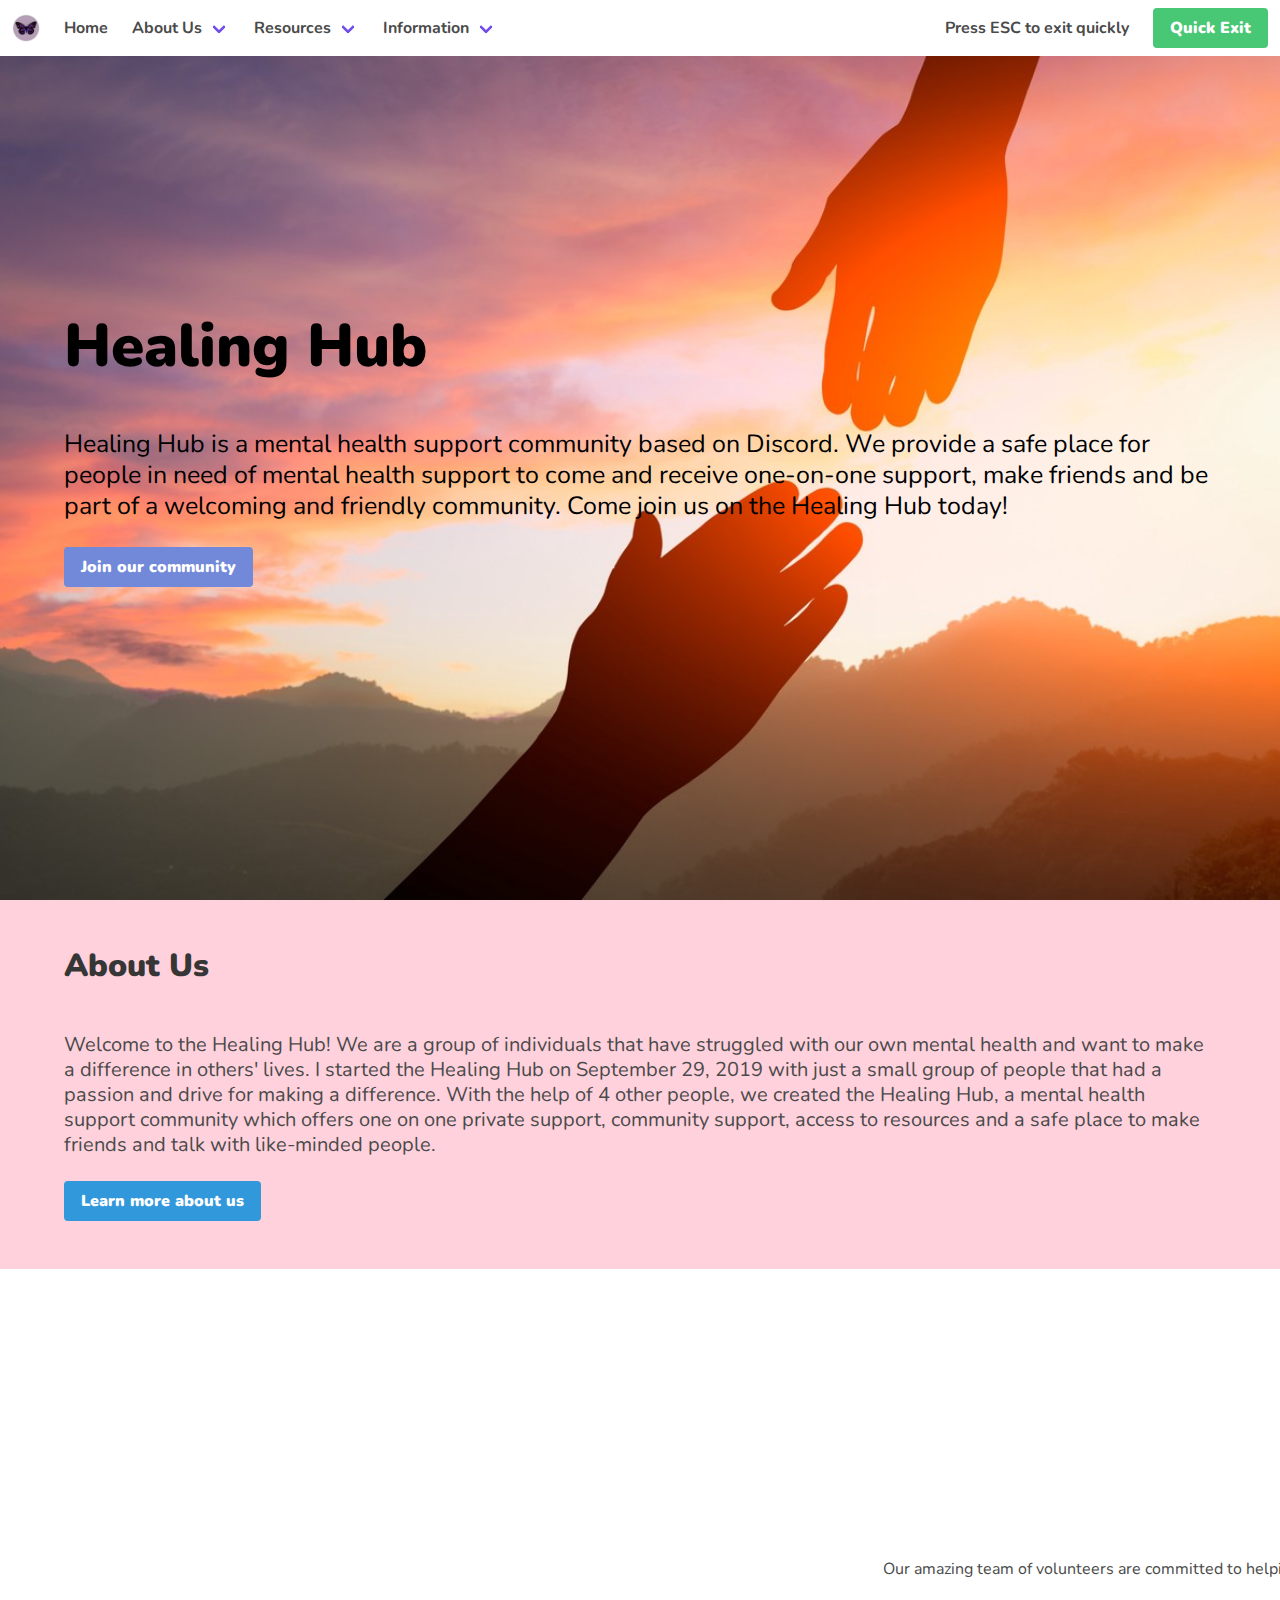
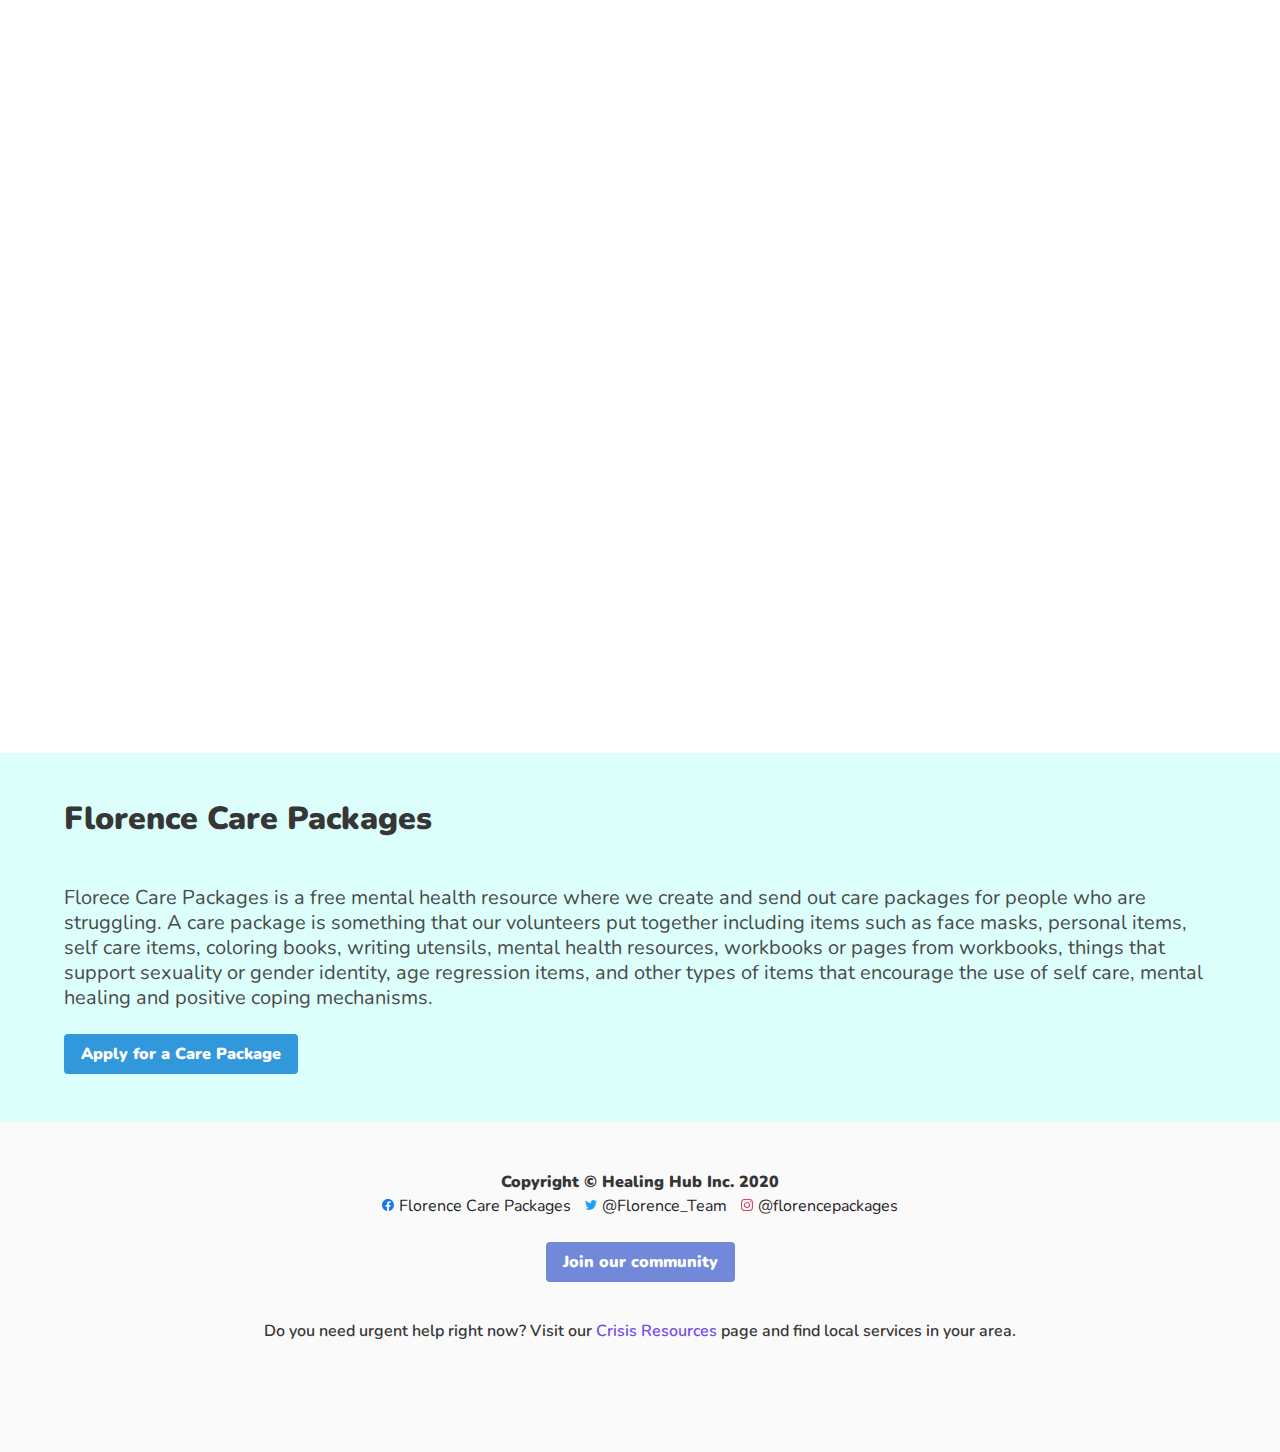
==== commit 587d0e82: "Navbar burger fix" ====
--- a/index.html
+++ b/index.html
@@ -17,20 +17,16 @@
 
 
 <head>
-<div id="metadata"></div>
+  <div id="metadata"></div>
   <meta charset="utf-8">
   <meta name="keywords" content="mental health,support,peer support,healing,help,suicide,depression,anxiety">
   <meta name="author" content="aidswidjaja">
-  <meta name="description"
-    content="Official website for Healing Hub Inc., a peer-to-peer mental health support server.">
+  <meta name="description" content="Healing Hub Inc, a peer-to-peer mental health support community.">
   <meta name="viewport" content="width=device-width, initial-scale=1">
 
-  <meta property="og:title"
-    content="Official website for Healing Hub Inc., a peer-to-peer mental health support server.">
+  <meta property="og:title" content="Healing Hub Inc, a peer-to-peer mental health support community.">
   <meta property="og:description"
-    content="Healing Hub is a mental health support community based on Discord. We provide a
-    safe place for people in need of mental health support to come and receive one-on-one support, make friends
-    and be part of a welcoming and friendly community.">
+    content="Healing Hub is a mental health support community based on Discord. We provide a safe place for people in need of mental health support to come and receive one-on-one support, make friends and be part of a welcoming and friendly community.">
   <meta property="og:type" content="website">
   <meta property="og:url" content="https://healinghub.netlify.com">
   <meta property="og:image" content="https://raw.githubusercontent.com/tetsudai/HealingHub/master/assets/logo.png">
@@ -42,24 +38,23 @@
     rel="stylesheet">
   <link href="https://fonts.googleapis.com/icon?family=Material+Icons" rel="stylesheet">
 
+  <link rel="stylesheet" href="res/normalize/normalize.css">
+  <link rel="stylesheet" href="res/bulma/css/bulma.min.css">
+  <link rel="stylesheet" href="css/main.css">
+  <link rel="stylesheet" href="css/blurple.css">
+  <link rel="stylesheet" href="css/index.css"> <!-- Update each page's individual CSS file-->
+  <script src="js/nav.js"></script>
+  <script src="js/escape.js"></script>
+
+  <link rel="icon" type="image/png" href="assets/icon.png">
+  <link rel="apple-touch-icon" href="icon.png">
+
   <script>
     $(document).ready(function () {
       $('#navbar').load("res/html/navbar.html");
       $('#footer').load("res/html/footer.html");
     });
   </script>
-
-  <link rel="stylesheet" href="res/normalize/normalize.css">
-  <link rel="stylesheet" href="res/bulma/css/bulma.min.css">
-  <link rel="stylesheet" href="css/main.css">
-  <link rel="stylesheet" href="css/blurple.css">
-  <link rel="stylesheet" href="css/index.css">
-  <script src="js/nav.js"></script>
-  <script src="js/escape.js"></script>
-
-  <link rel="icon" type="image/png" href="assets/icon.png">
-  <link rel="apple-touch-icon" href="icon.png">
-
 
   <title>Home | Healing Hub</title>
 </head>
@@ -71,7 +66,8 @@
   </div>
   <!-- End Browse Happy warning -->
 
-<!-- Navbar --> <div id="navbar"></div>
+  <!-- Navbar -->
+  <div id="navbar"></div>
 
   <!-- Start hero splash -->
   <section class="hero indexSplash is-fullheight">
@@ -161,7 +157,8 @@
     </div>
   </section>
 
-<!-- Footer --> <div id="footer"></div>
+  <!-- Footer -->
+  <div id="footer"></div>
 
 </body>
 
--- a/css/main.css
+++ b/css/main.css
@@ -15,7 +15,7 @@
 /* Elements */
 
 body {
-    font-family: 'Nunito', serif;
+    font-family: 'Nunito', sans-serif;
 }
 
 a {
@@ -55,6 +55,10 @@
     border-color: #734DEA;
 }
 
+.navbarSpace { /* compensates for space navbar takes up */
+    height: 8rem;
+}
+
 /* Misc */
 
 .title {
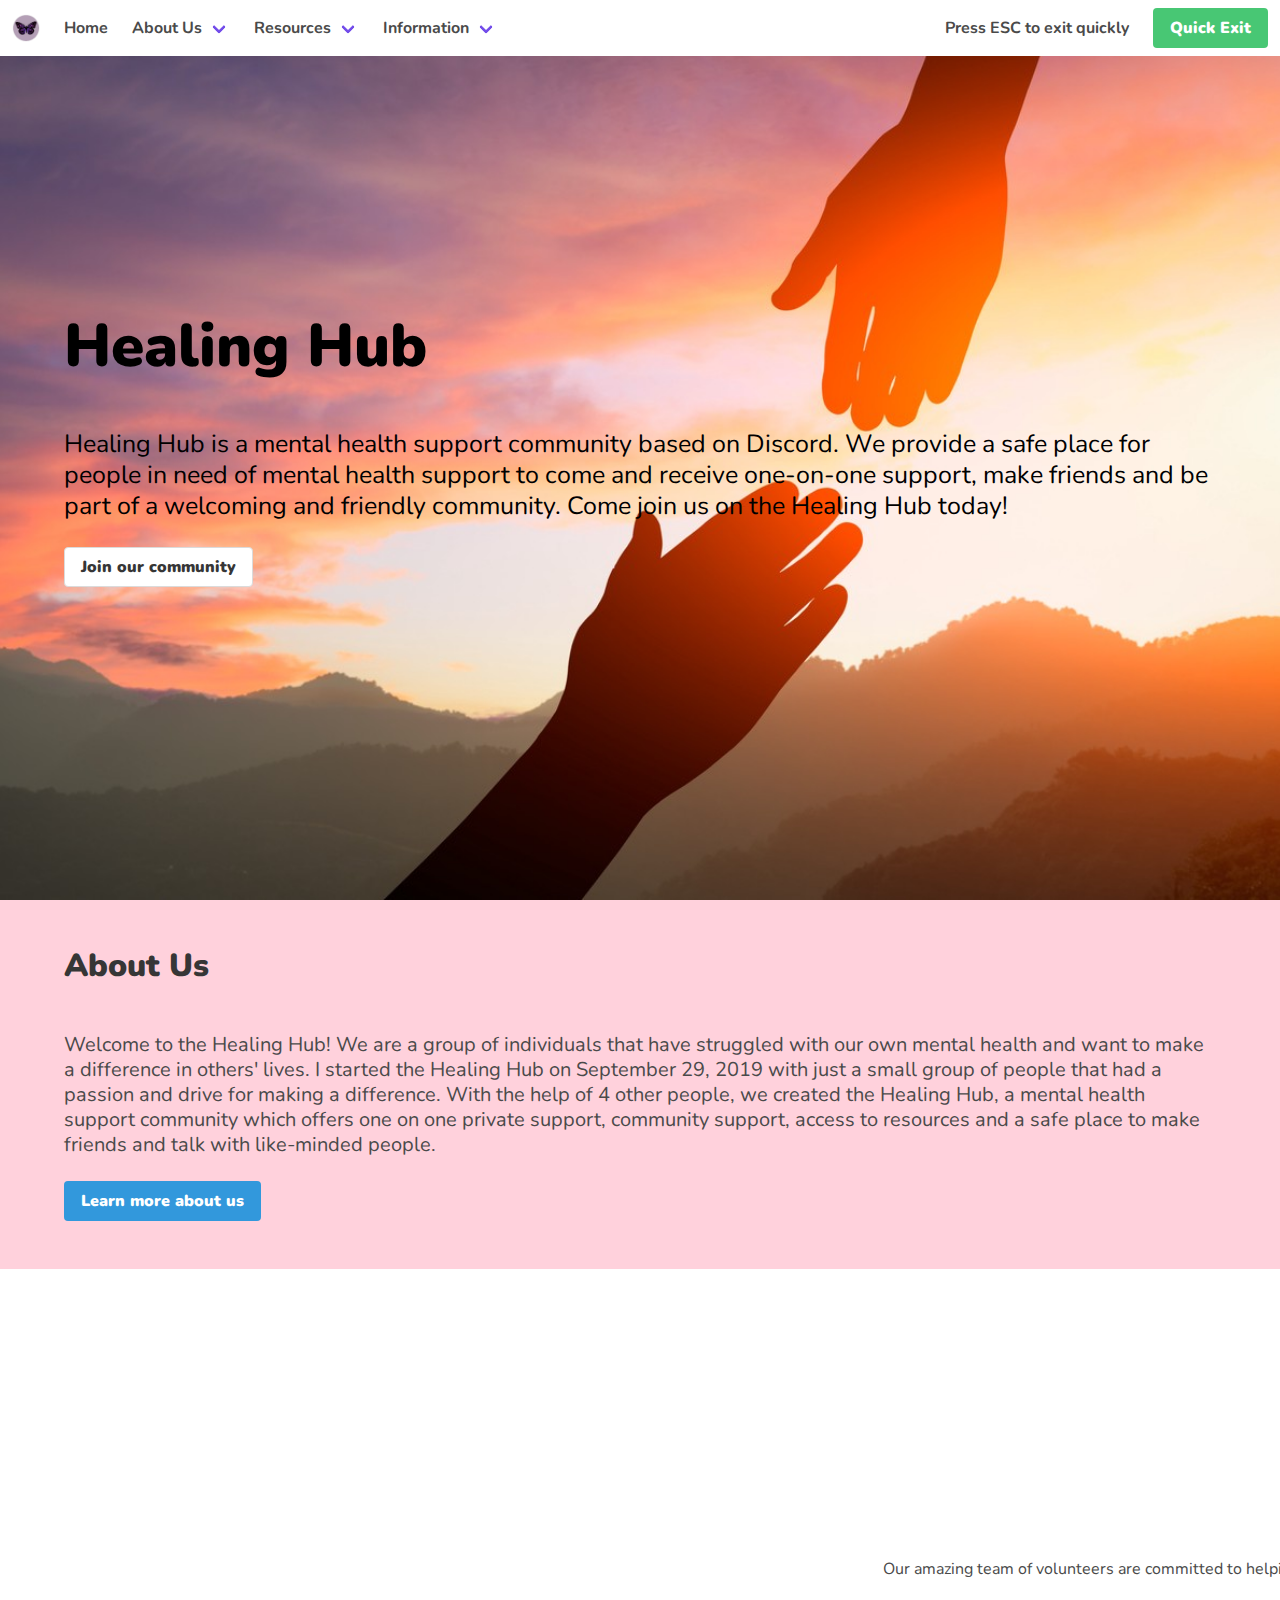
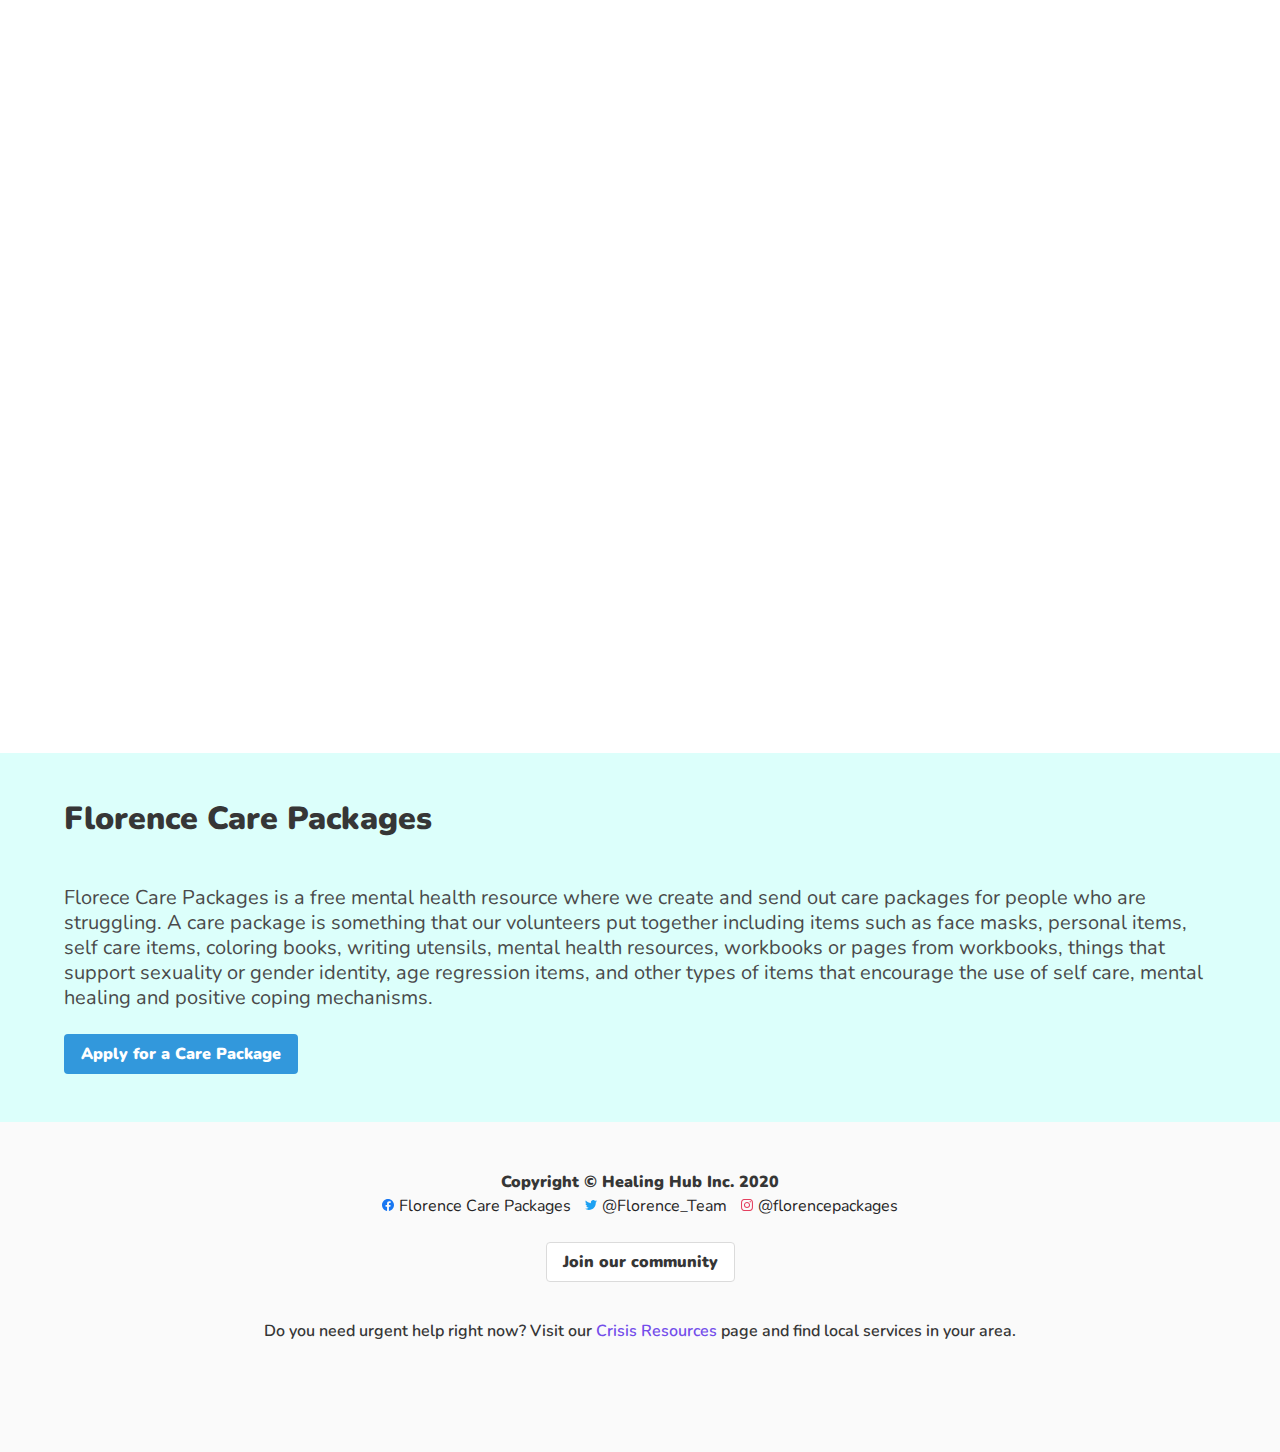
==== commit 93c0daeb: "Media queries to compensate content for navbar" ====
--- a/index.html
+++ b/index.html
@@ -17,148 +17,137 @@
 
 
 <head>
-  <div id="metadata"></div>
-  <meta charset="utf-8">
-  <meta name="keywords" content="mental health,support,peer support,healing,help,suicide,depression,anxiety">
-  <meta name="author" content="aidswidjaja">
-  <meta name="description" content="Healing Hub Inc, a peer-to-peer mental health support community.">
-  <meta name="viewport" content="width=device-width, initial-scale=1">
+    <div id="metadata"></div>
+    <meta charset="utf-8">
+    <meta name="keywords" content="mental health,support,peer support,healing,help,suicide,depression,anxiety">
+    <meta name="author" content="aidswidjaja">
+    <meta name="description" content="Healing Hub Inc, a peer-to-peer mental health support community.">
+    <meta name="viewport" content="width=device-width, initial-scale=1">
 
-  <meta property="og:title" content="Healing Hub Inc, a peer-to-peer mental health support community.">
-  <meta property="og:description"
-    content="Healing Hub is a mental health support community based on Discord. We provide a safe place for people in need of mental health support to come and receive one-on-one support, make friends and be part of a welcoming and friendly community.">
-  <meta property="og:type" content="website">
-  <meta property="og:url" content="https://healinghub.netlify.com">
-  <meta property="og:image" content="https://raw.githubusercontent.com/tetsudai/HealingHub/master/assets/logo.png">
+    <meta property="og:title" content="Healing Hub Inc, a peer-to-peer mental health support community.">
+    <meta property="og:description" content="Healing Hub is a mental health support community based on Discord. We provide a safe place for people in need of mental health support to come and receive one-on-one support, make friends and be part of a welcoming and friendly community.">
+    <meta property="og:type" content="website">
+    <meta property="og:url" content="https://healinghub.netlify.com">
+    <meta property="og:image" content="https://raw.githubusercontent.com/tetsudai/HealingHub/master/assets/logo.png">
 
-  <script src="https://code.jquery.com/jquery-3.5.1.min.js"
-    integrity="sha256-9/aliU8dGd2tb6OSsuzixeV4y/faTqgFtohetphbbj0=" crossorigin="anonymous"></script>
-  <link
-    href="https://fonts.googleapis.com/css2?family=Nunito:ital,wght@0,200;0,300;0,400;0,600;0,700;0,800;0,900;1,200;1,300;1,400;1,600;1,700;1,800;1,900&display=swap"
-    rel="stylesheet">
-  <link href="https://fonts.googleapis.com/icon?family=Material+Icons" rel="stylesheet">
+    <script src="https://code.jquery.com/jquery-3.5.1.min.js" integrity="sha256-9/aliU8dGd2tb6OSsuzixeV4y/faTqgFtohetphbbj0=" crossorigin="anonymous"></script>
+    <link href="https://fonts.googleapis.com/css2?family=Nunito:ital,wght@0,200;0,300;0,400;0,600;0,700;0,800;0,900;1,200;1,300;1,400;1,600;1,700;1,800;1,900&display=swap" rel="stylesheet">
+    <link href="https://fonts.googleapis.com/icon?family=Material+Icons" rel="stylesheet">
 
-  <link rel="stylesheet" href="res/normalize/normalize.css">
-  <link rel="stylesheet" href="res/bulma/css/bulma.min.css">
-  <link rel="stylesheet" href="css/main.css">
-  <link rel="stylesheet" href="css/blurple.css">
-  <link rel="stylesheet" href="css/index.css"> <!-- Update each page's individual CSS file-->
-  <script src="js/nav.js"></script>
-  <script src="js/escape.js"></script>
+    <link rel="stylesheet" href="res/normalize/normalize.css">
+    <link rel="stylesheet" href="res/bulma/css/bulma.min.css">
+    <link rel="stylesheet" href="css/main.css">
+    <link rel="stylesheet" href="css/index.css">
+    <!-- Update each page's individual CSS file-->
+    <script src="js/nav.js"></script>
+    <script src="js/escape.js"></script>
 
-  <link rel="icon" type="image/png" href="assets/icon.png">
-  <link rel="apple-touch-icon" href="icon.png">
+    <link rel="icon" type="image/png" href="assets/icon.png">
+    <link rel="apple-touch-icon" href="icon.png">
 
-  <script>
-    $(document).ready(function () {
-      $('#navbar').load("res/html/navbar.html");
-      $('#footer').load("res/html/footer.html");
-    });
-  </script>
+    <script>
+        $(document).ready(function() {
+            $('#navbar').load("res/html/navbar.html");
+            $('#footer').load("res/html/footer.html");
+        });
+    </script>
 
-  <title>Home | Healing Hub</title>
+    <title>Home | Healing Hub</title>
 </head>
 
 <body>
-  <!-- Start Browse Happy warning-->
-  <div id="browsehappy-warning">
-    <!--[if IE]> <p class="browserupgrade">You are using an <strong>outdated</strong> browser. Please <a href="https://browsehappy.com/">upgrade your browser</a> to improve your experience and security.</p><![endif]-->
-  </div>
-  <!-- End Browse Happy warning -->
+    <!-- Start Browse Happy warning-->
+    <div id="browsehappy-warning">
+        <!--[if IE]> <p class="browserupgrade">You are using an <strong>outdated</strong> browser. Please <a href="https://browsehappy.com/">upgrade your browser</a> to improve your experience and security.</p><![endif]-->
+    </div>
+    <!-- End Browse Happy warning -->
 
-  <!-- Navbar -->
-  <div id="navbar"></div>
+    <!-- Navbar -->
+    <div id="navbar"></div>
 
-  <!-- Start hero splash -->
-  <section class="hero indexSplash is-fullheight">
-    <div class="hero-body">
-      <div class="container">
-        <h1 class="title indexSplashText indexSplashTitle">
-          Healing Hub
-        </h1><br>
-        <h2 class="subtitle indexSplashText indexSplashSubtitle">
-          Healing Hub is a mental health support community based on Discord. We provide a
-          safe place for people in need of mental health support to come and receive one-on-one support, make friends
-          and be part of a welcoming and friendly community. Come join us on the Healing Hub today!
-        </h2>
-        <a href="https://discord.gg/Qd7BYZr" class="button is-blurple" target="_blank">Join our community</a>
-      </div>
-    </div>
-  </section>
+    <!-- Start hero splash -->
+    <section class="hero indexSplash is-fullheight">
+        <div class="hero-body">
+            <div class="container">
+                <h1 class="title indexSplashText indexSplashTitle">
+                    Healing Hub
+                </h1><br>
+                <h2 class="subtitle indexSplashText indexSplashSubtitle">
+                    Healing Hub is a mental health support community based on Discord. We provide a safe place for people in need of mental health support to come and receive one-on-one support, make friends and be part of a welcoming and friendly community. Come join us
+                    on the Healing Hub today!
+                </h2>
+                <a href="https://discord.gg/Qd7BYZr" class="button is-blurple" target="_blank">Join our community</a>
+            </div>
+        </div>
+    </section>
 
-  <section class="section indexAboutUs">
-    <div class="container">
-      <h1 class="title">About Us</h1><br>
-      <h2 class="subtitle">
-        Welcome to the Healing Hub! We are a group of individuals that have struggled with our own mental health and
-        want to make a difference in others' lives. I started the Healing Hub on September 29, 2019 with just a small
-        group of people that had a passion and drive for making a difference. With the help of 4 other people, we
-        created the Healing Hub, a mental health support community which offers one on one private support, community
-        support, access to resources and a safe place to make friends and talk with like-minded people.
-      </h2>
-      <a href="#" class="button is-info" target="_blank">Learn more about us</a> <!-- TO BE UPDATED -->
-    </div>
-  </section>
+    <section class="section indexAboutUs">
+        <div class="container">
+            <h1 class="title">About Us</h1><br>
+            <h2 class="subtitle">
+                Welcome to the Healing Hub! We are a group of individuals that have struggled with our own mental health and want to make a difference in others' lives. I started the Healing Hub on September 29, 2019 with just a small group of people that had a passion
+                and drive for making a difference. With the help of 4 other people, we created the Healing Hub, a mental health support community which offers one on one private support, community support, access to resources and a safe place to make
+                friends and talk with like-minded people.
+            </h2>
+            <a href="#" class="button is-info" target="_blank">Learn more about us</a>
+            <!-- TO BE UPDATED -->
+        </div>
+    </section>
 
-  <section class="section indexSectionMargins">
-    <div class="columns is-desktop has-text-centered">
-      <div class="column">
-        <p class="title indexTitle">Our Team</p><br>
-        <span class="material-icons indexIcon" style="color: #00DA8D">
+    <section class="section indexSectionMargins">
+        <div class="columns is-desktop has-text-centered">
+            <div class="column">
+                <p class="title indexTitle">Our Team</p><br>
+                <span class="material-icons indexIcon" style="color: #00DA8D">
           connect_without_contact
         </span>
-        <p class="indexColumnText">
-          Our amazing team of volunteers are committed to helping others. We take our dreams and turn them into
-          action.
-          Think you would be a good fit? Visit the <a href="#">Volunteer</a> page for more information!
-          <!-- TO BE UPDATED -->
-        </p>
-      </div>
-      <div class="column">
-        <div>
-          <p class="title indexTitle">Our History</p><br>
-          <span class="material-icons indexIcon" style="color: #FF7378">
+                <p class="indexColumnText">
+                    Our amazing team of volunteers are committed to helping others. We take our dreams and turn them into action. Think you would be a good fit? Visit the <a href="#">Volunteer</a> page for more information!
+                    <!-- TO BE UPDATED -->
+                </p>
+            </div>
+            <div class="column">
+                <div>
+                    <p class="title indexTitle">Our History</p><br>
+                    <span class="material-icons indexIcon" style="color: #FF7378">
             hourglass_empty
           </span>
-          <p class="indexColumnText">
-            Seeing a need for dedicated, nonprofit work in the mental health area, we formed our organization to provide
-            a safe place for people to come and receive free-of-charge support. We've consistently grown since then, all
-            thanks to the volunteers of the Healing Hub Inc.!
-          </p>
-        </div>
-      </div>
-      <div class="column">
-        <div>
-          <p class="title indexTitle">Our Mission</p><br>
-          <span class="material-icons indexIcon" style="color: #0086FF">
+                    <p class="indexColumnText">
+                        Seeing a need for dedicated, nonprofit work in the mental health area, we formed our organization to provide a safe place for people to come and receive free-of-charge support. We've consistently grown since then, all thanks to the volunteers of the Healing
+                        Hub Inc.!
+                    </p>
+                </div>
+            </div>
+            <div class="column">
+                <div>
+                    <p class="title indexTitle">Our Mission</p><br>
+                    <span class="material-icons indexIcon" style="color: #0086FF">
             stars
           </span>
-          <p class="indexColumnText">
-            We focus on making the maximum positive effort for our community. Our members and volunteers provide the
-            momentum that helps us affect change. Using one to one and community support, low cost resources and team
-            work, we've found a way to make a difference in people's lives for people who otherwise couldn't access it.
-          </p>
+                    <p class="indexColumnText">
+                        We focus on making the maximum positive effort for our community. Our members and volunteers provide the momentum that helps us affect change. Using one to one and community support, low cost resources and team work, we've found a way to make a difference
+                        in people's lives for people who otherwise couldn't access it.
+                    </p>
+                </div>
+            </div>
         </div>
-      </div>
-    </div>
-  </section>
+    </section>
 
-  <section class="section indexFlorenceCarePackages">
-    <div class="container">
-      <h1 class="title">Florence Care Packages</h1><br>
-      <h2 class="subtitle">
-        Florece Care Packages is a free mental health resource where we create and send out care packages for people who
-        are struggling. A care package is something that our volunteers put together including items such as face masks,
-        personal items, self care items, coloring books, writing utensils, mental health resources, workbooks or pages
-        from workbooks, things that support sexuality or gender identity, age regression items, and other types of items
-        that encourage the use of self care, mental healing and positive coping mechanisms.
-      </h2>
-      <a href="#" class="button is-info" target="_blank">Apply for a Care Package</a> <!-- TO BE UPDATED -->
-    </div>
-  </section>
+    <section class="section indexFlorenceCarePackages">
+        <div class="container">
+            <h1 class="title">Florence Care Packages</h1><br>
+            <h2 class="subtitle">
+                Florece Care Packages is a free mental health resource where we create and send out care packages for people who are struggling. A care package is something that our volunteers put together including items such as face masks, personal items, self care
+                items, coloring books, writing utensils, mental health resources, workbooks or pages from workbooks, things that support sexuality or gender identity, age regression items, and other types of items that encourage the use of self care,
+                mental healing and positive coping mechanisms.
+            </h2>
+            <a href="#" class="button is-info" target="_blank">Apply for a Care Package</a>
+            <!-- TO BE UPDATED -->
+        </div>
+    </section>
 
-  <!-- Footer -->
-  <div id="footer"></div>
+    <!-- Footer -->
+    <div id="footer"></div>
 
 </body>
 
--- a/css/main.css
+++ b/css/main.css
@@ -11,6 +11,7 @@
 License     ::  MIT License 2020
 
 */
+
 
 /* Elements */
 
@@ -35,6 +36,7 @@
     font-weight: 900;
 }
 
+
 /* Navbar */
 
 .navbar-item {
@@ -55,9 +57,6 @@
     border-color: #734DEA;
 }
 
-.navbarSpace { /* compensates for space navbar takes up */
-    height: 8rem;
-}
 
 /* Misc */
 
@@ -71,4 +70,4 @@
 
 .social {
     color: #252526;
-}
+}